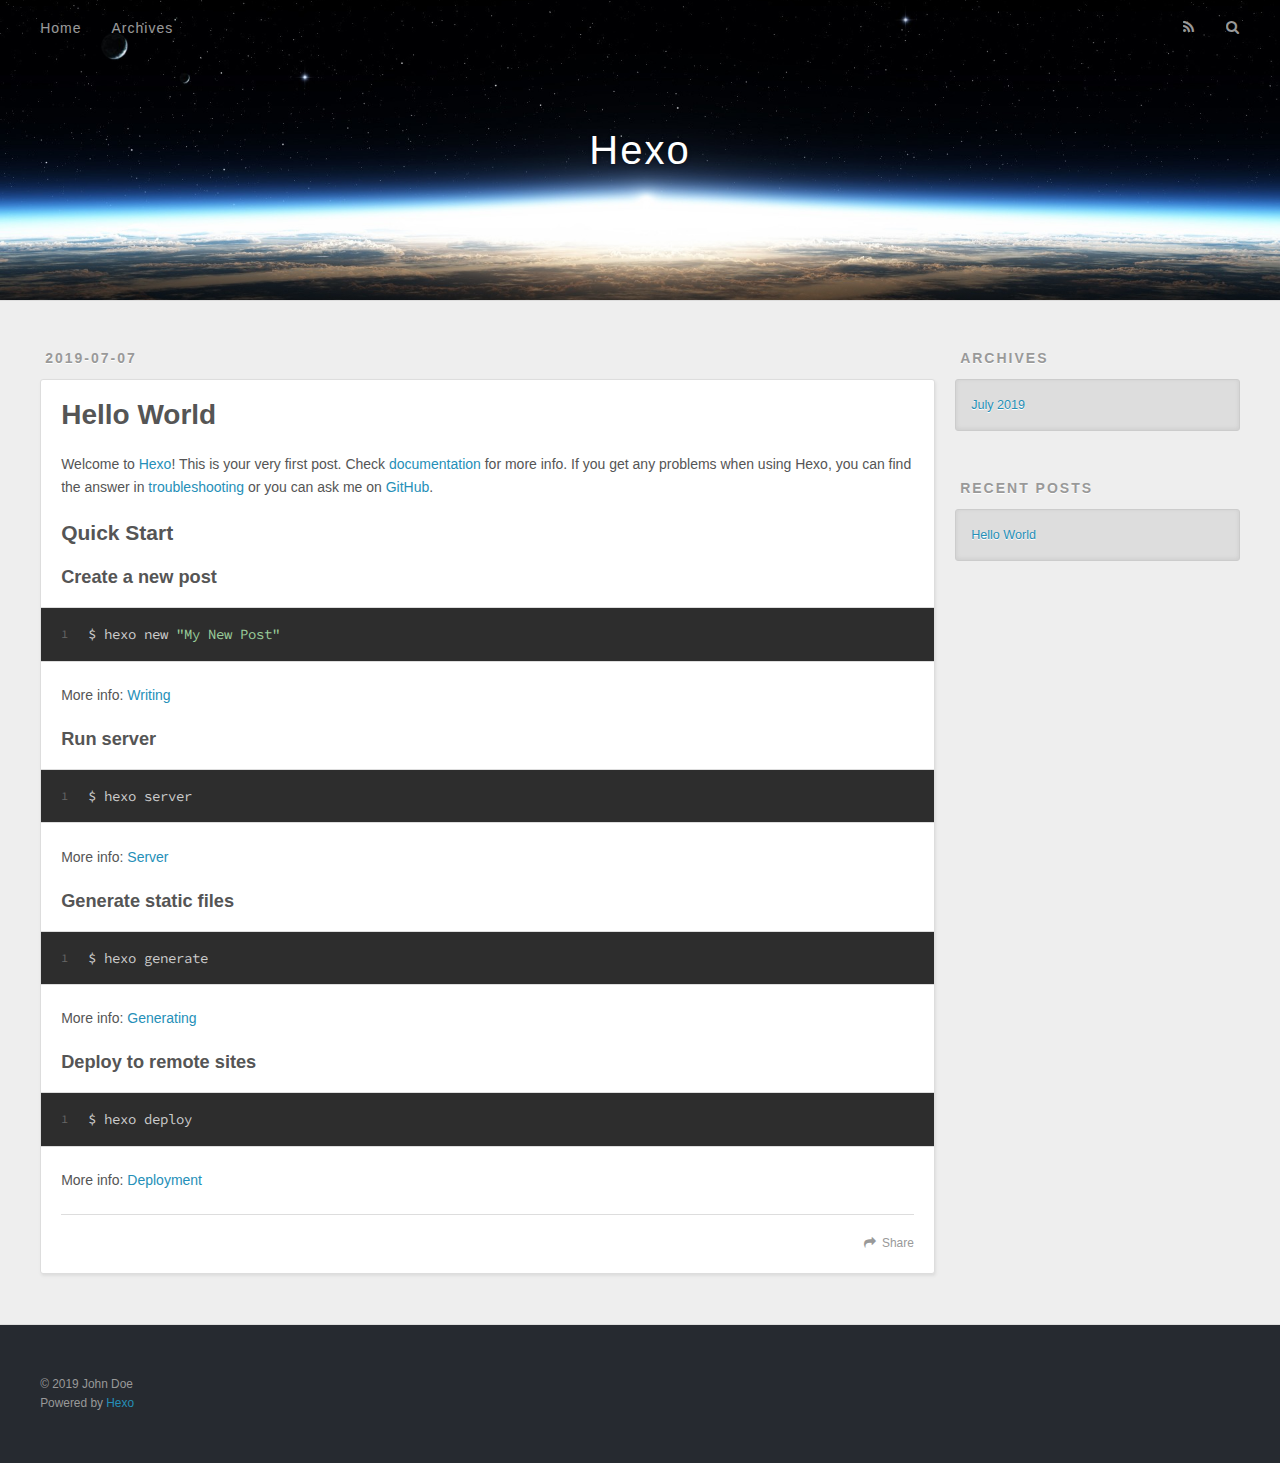
==== index.html @ cc675240 "Site updated: 2019-07-07 18:23:05" ====
<!DOCTYPE html>
<html>
<head><meta name="generator" content="Hexo 3.9.0">
  <meta charset="utf-8">
  

  
  <title>Hexo</title>
  <meta name="viewport" content="width=device-width, initial-scale=1, maximum-scale=1">
  <meta property="og:type" content="website">
<meta property="og:title" content="Hexo">
<meta property="og:url" content="http://yoursite.com/index.html">
<meta property="og:site_name" content="Hexo">
<meta property="og:locale" content="default">
<meta name="twitter:card" content="summary">
<meta name="twitter:title" content="Hexo">
  
    <link rel="alternate" href="/atom.xml" title="Hexo" type="application/atom+xml">
  
  
    <link rel="icon" href="/favicon.png">
  
  
    <link href="//fonts.googleapis.com/css?family=Source+Code+Pro" rel="stylesheet" type="text/css">
  
  <link rel="stylesheet" href="/css/style.css">
</head>
</html>
<body>
  <div id="container">
    <div id="wrap">
      <header id="header">
  <div id="banner"></div>
  <div id="header-outer" class="outer">
    <div id="header-title" class="inner">
      <h1 id="logo-wrap">
        <a href="/" id="logo">Hexo</a>
      </h1>
      
    </div>
    <div id="header-inner" class="inner">
      <nav id="main-nav">
        <a id="main-nav-toggle" class="nav-icon"></a>
        
          <a class="main-nav-link" href="/">Home</a>
        
          <a class="main-nav-link" href="/archives">Archives</a>
        
      </nav>
      <nav id="sub-nav">
        
          <a id="nav-rss-link" class="nav-icon" href="/atom.xml" title="RSS Feed"></a>
        
        <a id="nav-search-btn" class="nav-icon" title="Search"></a>
      </nav>
      <div id="search-form-wrap">
        <form action="//google.com/search" method="get" accept-charset="UTF-8" class="search-form"><input type="search" name="q" class="search-form-input" placeholder="Search"><button type="submit" class="search-form-submit">&#xF002;</button><input type="hidden" name="sitesearch" value="http://yoursite.com"></form>
      </div>
    </div>
  </div>
</header>
      <div class="outer">
        <section id="main">
  
    <article id="post-hello-world" class="article article-type-post" itemscope itemprop="blogPost">
  <div class="article-meta">
    <a href="/2019/07/07/hello-world/" class="article-date">
  <time datetime="2019-07-07T08:52:02.000Z" itemprop="datePublished">2019-07-07</time>
</a>
    
  </div>
  <div class="article-inner">
    
    
      <header class="article-header">
        
  
    <h1 itemprop="name">
      <a class="article-title" href="/2019/07/07/hello-world/">Hello World</a>
    </h1>
  

      </header>
    
    <div class="article-entry" itemprop="articleBody">
      
        <p>Welcome to <a href="https://hexo.io/" target="_blank" rel="noopener">Hexo</a>! This is your very first post. Check <a href="https://hexo.io/docs/" target="_blank" rel="noopener">documentation</a> for more info. If you get any problems when using Hexo, you can find the answer in <a href="https://hexo.io/docs/troubleshooting.html" target="_blank" rel="noopener">troubleshooting</a> or you can ask me on <a href="https://github.com/hexojs/hexo/issues" target="_blank" rel="noopener">GitHub</a>.</p>
<h2 id="Quick-Start"><a href="#Quick-Start" class="headerlink" title="Quick Start"></a>Quick Start</h2><h3 id="Create-a-new-post"><a href="#Create-a-new-post" class="headerlink" title="Create a new post"></a>Create a new post</h3><figure class="highlight bash"><table><tr><td class="gutter"><pre><span class="line">1</span><br></pre></td><td class="code"><pre><span class="line">$ hexo new <span class="string">"My New Post"</span></span><br></pre></td></tr></table></figure>

<p>More info: <a href="https://hexo.io/docs/writing.html" target="_blank" rel="noopener">Writing</a></p>
<h3 id="Run-server"><a href="#Run-server" class="headerlink" title="Run server"></a>Run server</h3><figure class="highlight bash"><table><tr><td class="gutter"><pre><span class="line">1</span><br></pre></td><td class="code"><pre><span class="line">$ hexo server</span><br></pre></td></tr></table></figure>

<p>More info: <a href="https://hexo.io/docs/server.html" target="_blank" rel="noopener">Server</a></p>
<h3 id="Generate-static-files"><a href="#Generate-static-files" class="headerlink" title="Generate static files"></a>Generate static files</h3><figure class="highlight bash"><table><tr><td class="gutter"><pre><span class="line">1</span><br></pre></td><td class="code"><pre><span class="line">$ hexo generate</span><br></pre></td></tr></table></figure>

<p>More info: <a href="https://hexo.io/docs/generating.html" target="_blank" rel="noopener">Generating</a></p>
<h3 id="Deploy-to-remote-sites"><a href="#Deploy-to-remote-sites" class="headerlink" title="Deploy to remote sites"></a>Deploy to remote sites</h3><figure class="highlight bash"><table><tr><td class="gutter"><pre><span class="line">1</span><br></pre></td><td class="code"><pre><span class="line">$ hexo deploy</span><br></pre></td></tr></table></figure>

<p>More info: <a href="https://hexo.io/docs/deployment.html" target="_blank" rel="noopener">Deployment</a></p>

      
    </div>
    <footer class="article-footer">
      <a data-url="http://yoursite.com/2019/07/07/hello-world/" data-id="cjxsr0wbz00005bjxks6ogcvl" class="article-share-link">Share</a>
      
      
    </footer>
  </div>
  
</article>


  


</section>
        
          <aside id="sidebar">
  
    

  
    

  
    
  
    
  <div class="widget-wrap">
    <h3 class="widget-title">Archives</h3>
    <div class="widget">
      <ul class="archive-list"><li class="archive-list-item"><a class="archive-list-link" href="/archives/2019/07/">July 2019</a></li></ul>
    </div>
  </div>


  
    
  <div class="widget-wrap">
    <h3 class="widget-title">Recent Posts</h3>
    <div class="widget">
      <ul>
        
          <li>
            <a href="/2019/07/07/hello-world/">Hello World</a>
          </li>
        
      </ul>
    </div>
  </div>

  
</aside>
        
      </div>
      <footer id="footer">
  
  <div class="outer">
    <div id="footer-info" class="inner">
      &copy; 2019 John Doe<br>
      Powered by <a href="http://hexo.io/" target="_blank">Hexo</a>
    </div>
  </div>
</footer>
    </div>
    <nav id="mobile-nav">
  
    <a href="/" class="mobile-nav-link">Home</a>
  
    <a href="/archives" class="mobile-nav-link">Archives</a>
  
</nav>
    

<script src="//ajax.googleapis.com/ajax/libs/jquery/2.0.3/jquery.min.js"></script>


  <link rel="stylesheet" href="/fancybox/jquery.fancybox.css">
  <script src="/fancybox/jquery.fancybox.pack.js"></script>


<script src="/js/script.js"></script>



  </div>
</body>
</html>
---- css/style.css ----
body {
  width: 100%;
}
body:before,
body:after {
  content: "";
  display: table;
}
body:after {
  clear: both;
}
html,
body,
div,
span,
applet,
object,
iframe,
h1,
h2,
h3,
h4,
h5,
h6,
p,
blockquote,
pre,
a,
abbr,
acronym,
address,
big,
cite,
code,
del,
dfn,
em,
img,
ins,
kbd,
q,
s,
samp,
small,
strike,
strong,
sub,
sup,
tt,
var,
dl,
dt,
dd,
ol,
ul,
li,
fieldset,
form,
label,
legend,
table,
caption,
tbody,
tfoot,
thead,
tr,
th,
td {
  margin: 0;
  padding: 0;
  border: 0;
  outline: 0;
  font-weight: inherit;
  font-style: inherit;
  font-family: inherit;
  font-size: 100%;
  vertical-align: baseline;
}
body {
  line-height: 1;
  color: #000;
  background: #fff;
}
ol,
ul {
  list-style: none;
}
table {
  border-collapse: separate;
  border-spacing: 0;
  vertical-align: middle;
}
caption,
th,
td {
  text-align: left;
  font-weight: normal;
  vertical-align: middle;
}
a img {
  border: none;
}
input,
button {
  margin: 0;
  padding: 0;
}
input::-moz-focus-inner,
button::-moz-focus-inner {
  border: 0;
  padding: 0;
}
@font-face {
  font-family: FontAwesome;
  font-style: normal;
  font-weight: normal;
  src: url("fonts/fontawesome-webfont.eot?v=#4.0.3");
  src: url("fonts/fontawesome-webfont.eot?#iefix&v=#4.0.3") format("embedded-opentype"), url("fonts/fontawesome-webfont.woff?v=#4.0.3") format("woff"), url("fonts/fontawesome-webfont.ttf?v=#4.0.3") format("truetype"), url("fonts/fontawesome-webfont.svg#fontawesomeregular?v=#4.0.3") format("svg");
}
html,
body,
#container {
  height: 100%;
}
body {
  background: #eee;
  font: 14px -apple-system, BlinkMacSystemFont, "Segoe UI", "Roboto", "Oxygen", "Ubuntu", "Cantarell", "Fira Sans", "Droid Sans", "Helvetica Neue", sans-serif;
  -webkit-text-size-adjust: 100%;
}
.outer {
  max-width: 1220px;
  margin: 0 auto;
  padding: 0 20px;
}
.outer:before,
.outer:after {
  content: "";
  display: table;
}
.outer:after {
  clear: both;
}
.inner {
  display: inline;
  float: left;
  width: 98.33333333333333%;
  margin: 0 0.833333333333333%;
}
.left,
.alignleft {
  float: left;
}
.right,
.alignright {
  float: right;
}
.clear {
  clear: both;
}
#container {
  position: relative;
}
.mobile-nav-on {
  overflow: hidden;
}
#wrap {
  height: 100%;
  width: 100%;
  position: absolute;
  top: 0;
  left: 0;
  -webkit-transition: 0.2s ease-out;
  -moz-transition: 0.2s ease-out;
  -ms-transition: 0.2s ease-out;
  transition: 0.2s ease-out;
  z-index: 1;
  background: #eee;
}
.mobile-nav-on #wrap {
  left: 280px;
}
@media screen and (min-width: 768px) {
  #main {
    display: inline;
    float: left;
    width: 73.33333333333333%;
    margin: 0 0.833333333333333%;
  }
}
.article-date,
.article-category-link,
.archive-year,
.widget-title {
  text-decoration: none;
  text-transform: uppercase;
  letter-spacing: 2px;
  color: #999;
  margin-bottom: 1em;
  margin-left: 5px;
  line-height: 1em;
  text-shadow: 0 1px #fff;
  font-weight: bold;
}
.article-inner,
.archive-article-inner {
  background: #fff;
  -webkit-box-shadow: 1px 2px 3px #ddd;
  box-shadow: 1px 2px 3px #ddd;
  border: 1px solid #ddd;
  border-radius: 3px;
}
.article-entry h1,
.widget h1 {
  font-size: 2em;
}
.article-entry h2,
.widget h2 {
  font-size: 1.5em;
}
.article-entry h3,
.widget h3 {
  font-size: 1.3em;
}
.article-entry h4,
.widget h4 {
  font-size: 1.2em;
}
.article-entry h5,
.widget h5 {
  font-size: 1em;
}
.article-entry h6,
.widget h6 {
  font-size: 1em;
  color: #999;
}
.article-entry hr,
.widget hr {
  border: 1px dashed #ddd;
}
.article-entry strong,
.widget strong {
  font-weight: bold;
}
.article-entry em,
.widget em,
.article-entry cite,
.widget cite {
  font-style: italic;
}
.article-entry sup,
.widget sup,
.article-entry sub,
.widget sub {
  font-size: 0.75em;
  line-height: 0;
  position: relative;
  vertical-align: baseline;
}
.article-entry sup,
.widget sup {
  top: -0.5em;
}
.article-entry sub,
.widget sub {
  bottom: -0.2em;
}
.article-entry small,
.widget small {
  font-size: 0.85em;
}
.article-entry acronym,
.widget acronym,
.article-entry abbr,
.widget abbr {
  border-bottom: 1px dotted;
}
.article-entry ul,
.widget ul,
.article-entry ol,
.widget ol,
.article-entry dl,
.widget dl {
  margin: 0 20px;
  line-height: 1.6em;
}
.article-entry ul ul,
.widget ul ul,
.article-entry ol ul,
.widget ol ul,
.article-entry ul ol,
.widget ul ol,
.article-entry ol ol,
.widget ol ol {
  margin-top: 0;
  margin-bottom: 0;
}
.article-entry ul,
.widget ul {
  list-style: disc;
}
.article-entry ol,
.widget ol {
  list-style: decimal;
}
.article-entry dt,
.widget dt {
  font-weight: bold;
}
#header {
  height: 300px;
  position: relative;
  border-bottom: 1px solid #ddd;
}
#header:before,
#header:after {
  content: "";
  position: absolute;
  left: 0;
  right: 0;
  height: 40px;
}
#header:before {
  top: 0;
  background: -webkit-linear-gradient(rgba(0,0,0,0.2), transparent);
  background: -moz-linear-gradient(rgba(0,0,0,0.2), transparent);
  background: -ms-linear-gradient(rgba(0,0,0,0.2), transparent);
  background: linear-gradient(rgba(0,0,0,0.2), transparent);
}
#header:after {
  bottom: 0;
  background: -webkit-linear-gradient(transparent, rgba(0,0,0,0.2));
  background: -moz-linear-gradient(transparent, rgba(0,0,0,0.2));
  background: -ms-linear-gradient(transparent, rgba(0,0,0,0.2));
  background: linear-gradient(transparent, rgba(0,0,0,0.2));
}
#header-outer {
  height: 100%;
  position: relative;
}
#header-inner {
  position: relative;
  overflow: hidden;
}
#banner {
  position: absolute;
  top: 0;
  left: 0;
  width: 100%;
  height: 100%;
  background: url("images/banner.jpg") center #000;
  -webkit-background-size: cover;
  -moz-background-size: cover;
  background-size: cover;
  z-index: -1;
}
#header-title {
  text-align: center;
  height: 40px;
  position: absolute;
  top: 50%;
  left: 0;
  margin-top: -20px;
}
#logo,
#subtitle {
  text-decoration: none;
  color: #fff;
  font-weight: 300;
  text-shadow: 0 1px 4px rgba(0,0,0,0.3);
}
#logo {
  font-size: 40px;
  line-height: 40px;
  letter-spacing: 2px;
}
#subtitle {
  font-size: 16px;
  line-height: 16px;
  letter-spacing: 1px;
}
#subtitle-wrap {
  margin-top: 16px;
}
#main-nav {
  float: left;
  margin-left: -15px;
}
.nav-icon,
.main-nav-link {
  float: left;
  color: #fff;
  opacity: 0.6;
  text-decoration: none;
  text-shadow: 0 1px rgba(0,0,0,0.2);
  -webkit-transition: opacity 0.2s;
  -moz-transition: opacity 0.2s;
  -ms-transition: opacity 0.2s;
  transition: opacity 0.2s;
  display: block;
  padding: 20px 15px;
}
.nav-icon:hover,
.main-nav-link:hover {
  opacity: 1;
}
.nav-icon {
  font-family: FontAwesome;
  text-align: center;
  font-size: 14px;
  width: 14px;
  height: 14px;
  padding: 20px 15px;
  position: relative;
  cursor: pointer;
}
.main-nav-link {
  font-weight: 300;
  letter-spacing: 1px;
}
@media screen and (max-width: 479px) {
  .main-nav-link {
    display: none;
  }
}
#main-nav-toggle {
  display: none;
}
#main-nav-toggle:before {
  content: "\f0c9";
}
@media screen and (max-width: 479px) {
  #main-nav-toggle {
    display: block;
  }
}
#sub-nav {
  float: right;
  margin-right: -15px;
}
#nav-rss-link:before {
  content: "\f09e";
}
#nav-search-btn:before {
  content: "\f002";
}
#search-form-wrap {
  position: absolute;
  top: 15px;
  width: 150px;
  height: 30px;
  right: -150px;
  opacity: 0;
  -webkit-transition: 0.2s ease-out;
  -moz-transition: 0.2s ease-out;
  -ms-transition: 0.2s ease-out;
  transition: 0.2s ease-out;
}
#search-form-wrap.on {
  opacity: 1;
  right: 0;
}
@media screen and (max-width: 479px) {
  #search-form-wrap {
    width: 100%;
    right: -100%;
  }
}
.search-form {
  position: absolute;
  top: 0;
  left: 0;
  right: 0;
  background: #fff;
  padding: 5px 15px;
  border-radius: 15px;
  -webkit-box-shadow: 0 0 10px rgba(0,0,0,0.3);
  box-shadow: 0 0 10px rgba(0,0,0,0.3);
}
.search-form-input {
  border: none;
  background: none;
  color: #555;
  width: 100%;
  font: 13px -apple-system, BlinkMacSystemFont, "Segoe UI", "Roboto", "Oxygen", "Ubuntu", "Cantarell", "Fira Sans", "Droid Sans", "Helvetica Neue", sans-serif;
  outline: none;
}
.search-form-input::-webkit-search-results-decoration,
.search-form-input::-webkit-search-cancel-button {
  -webkit-appearance: none;
}
.search-form-submit {
  position: absolute;
  top: 50%;
  right: 10px;
  margin-top: -7px;
  font: 13px FontAwesome;
  border: none;
  background: none;
  color: #bbb;
  cursor: pointer;
}
.search-form-submit:hover,
.search-form-submit:focus {
  color: #777;
}
.article {
  margin: 50px 0;
}
.article-inner {
  overflow: hidden;
}
.article-meta:before,
.article-meta:after {
  content: "";
  display: table;
}
.article-meta:after {
  clear: both;
}
.article-date {
  float: left;
}
.article-category {
  float: left;
  line-height: 1em;
  color: #ccc;
  text-shadow: 0 1px #fff;
  margin-left: 8px;
}
.article-category:before {
  content: "\2022";
}
.article-category-link {
  margin: 0 12px 1em;
}
.article-header {
  padding: 20px 20px 0;
}
.article-title {
  text-decoration: none;
  font-size: 2em;
  font-weight: bold;
  color: #555;
  line-height: 1.1em;
  -webkit-transition: color 0.2s;
  -moz-transition: color 0.2s;
  -ms-transition: color 0.2s;
  transition: color 0.2s;
}
a.article-title:hover {
  color: #258fb8;
}
.article-entry {
  color: #555;
  padding: 0 20px;
}
.article-entry:before,
.article-entry:after {
  content: "";
  display: table;
}
.article-entry:after {
  clear: both;
}
.article-entry p,
.article-entry table {
  line-height: 1.6em;
  margin: 1.6em 0;
}
.article-entry h1,
.article-entry h2,
.article-entry h3,
.article-entry h4,
.article-entry h5,
.article-entry h6 {
  font-weight: bold;
}
.article-entry h1,
.article-entry h2,
.article-entry h3,
.article-entry h4,
.article-entry h5,
.article-entry h6 {
  line-height: 1.1em;
  margin: 1.1em 0;
}
.article-entry a {
  color: #258fb8;
  text-decoration: none;
}
.article-entry a:hover {
  text-decoration: underline;
}
.article-entry ul,
.article-entry ol,
.article-entry dl {
  margin-top: 1.6em;
  margin-bottom: 1.6em;
}
.article-entry img,
.article-entry video {
  max-width: 100%;
  height: auto;
  display: block;
  margin: auto;
}
.article-entry iframe {
  border: none;
}
.article-entry table {
  width: 100%;
  border-collapse: collapse;
  border-spacing: 0;
}
.article-entry th {
  font-weight: bold;
  border-bottom: 3px solid #ddd;
  padding-bottom: 0.5em;
}
.article-entry td {
  border-bottom: 1px solid #ddd;
  padding: 10px 0;
}
.article-entry blockquote {
  font-family: Georgia, "Times New Roman", serif;
  font-size: 1.4em;
  margin: 1.6em 20px;
  text-align: center;
}
.article-entry blockquote footer {
  font-size: 14px;
  margin: 1.6em 0;
  font-family: -apple-system, BlinkMacSystemFont, "Segoe UI", "Roboto", "Oxygen", "Ubuntu", "Cantarell", "Fira Sans", "Droid Sans", "Helvetica Neue", sans-serif;
}
.article-entry blockquote footer cite:before {
  content: "—";
  padding: 0 0.5em;
}
.article-entry .pullquote {
  text-align: left;
  width: 45%;
  margin: 0;
}
.article-entry .pullquote.left {
  margin-left: 0.5em;
  margin-right: 1em;
}
.article-entry .pullquote.right {
  margin-right: 0.5em;
  margin-left: 1em;
}
.article-entry .caption {
  color: #999;
  display: block;
  font-size: 0.9em;
  margin-top: 0.5em;
  position: relative;
  text-align: center;
}
.article-entry .video-container {
  position: relative;
  padding-top: 56.25%;
  height: 0;
  overflow: hidden;
}
.article-entry .video-container iframe,
.article-entry .video-container object,
.article-entry .video-container embed {
  position: absolute;
  top: 0;
  left: 0;
  width: 100%;
  height: 100%;
  margin-top: 0;
}
.article-more-link a {
  display: inline-block;
  line-height: 1em;
  padding: 6px 15px;
  border-radius: 15px;
  background: #eee;
  color: #999;
  text-shadow: 0 1px #fff;
  text-decoration: none;
}
.article-more-link a:hover {
  background: #258fb8;
  color: #fff;
  text-decoration: none;
  text-shadow: 0 1px #1e7293;
}
.article-footer {
  font-size: 0.85em;
  line-height: 1.6em;
  border-top: 1px solid #ddd;
  padding-top: 1.6em;
  margin: 0 20px 20px;
}
.article-footer:before,
.article-footer:after {
  content: "";
  display: table;
}
.article-footer:after {
  clear: both;
}
.article-footer a {
  color: #999;
  text-decoration: none;
}
.article-footer a:hover {
  color: #555;
}
.article-tag-list-item {
  float: left;
  margin-right: 10px;
}
.article-tag-list-link:before {
  content: "#";
}
.article-comment-link {
  float: right;
}
.article-comment-link:before {
  content: "\f075";
  font-family: FontAwesome;
  padding-right: 8px;
}
.article-share-link {
  cursor: pointer;
  float: right;
  margin-left: 20px;
}
.article-share-link:before {
  content: "\f064";
  font-family: FontAwesome;
  padding-right: 6px;
}
#article-nav {
  position: relative;
}
#article-nav:before,
#article-nav:after {
  content: "";
  display: table;
}
#article-nav:after {
  clear: both;
}
@media screen and (min-width: 768px) {
  #article-nav {
    margin: 50px 0;
  }
  #article-nav:before {
    width: 8px;
    height: 8px;
    position: absolute;
    top: 50%;
    left: 50%;
    margin-top: -4px;
    margin-left: -4px;
    content: "";
    border-radius: 50%;
    background: #ddd;
    -webkit-box-shadow: 0 1px 2px #fff;
    box-shadow: 0 1px 2px #fff;
  }
}
.article-nav-link-wrap {
  text-decoration: none;
  text-shadow: 0 1px #fff;
  color: #999;
  -webkit-box-sizing: border-box;
  -moz-box-sizing: border-box;
  box-sizing: border-box;
  margin-top: 50px;
  text-align: center;
  display: block;
}
.article-nav-link-wrap:hover {
  color: #555;
}
@media screen and (min-width: 768px) {
  .article-nav-link-wrap {
    width: 50%;
    margin-top: 0;
  }
}
@media screen and (min-width: 768px) {
  #article-nav-newer {
    float: left;
    text-align: right;
    padding-right: 20px;
  }
}
@media screen and (min-width: 768px) {
  #article-nav-older {
    float: right;
    text-align: left;
    padding-left: 20px;
  }
}
.article-nav-caption {
  text-transform: uppercase;
  letter-spacing: 2px;
  color: #ddd;
  line-height: 1em;
  font-weight: bold;
}
#article-nav-newer .article-nav-caption {
  margin-right: -2px;
}
.article-nav-title {
  font-size: 0.85em;
  line-height: 1.6em;
  margin-top: 0.5em;
}
.article-share-box {
  position: absolute;
  display: none;
  background: #fff;
  -webkit-box-shadow: 1px 2px 10px rgba(0,0,0,0.2);
  box-shadow: 1px 2px 10px rgba(0,0,0,0.2);
  border-radius: 3px;
  margin-left: -145px;
  overflow: hidden;
  z-index: 1;
}
.article-share-box.on {
  display: block;
}
.article-share-input {
  width: 100%;
  background: none;
  -webkit-box-sizing: border-box;
  -moz-box-sizing: border-box;
  box-sizing: border-box;
  font: 14px -apple-system, BlinkMacSystemFont, "Segoe UI", "Roboto", "Oxygen", "Ubuntu", "Cantarell", "Fira Sans", "Droid Sans", "Helvetica Neue", sans-serif;
  padding: 0 15px;
  color: #555;
  outline: none;
  border: 1px solid #ddd;
  border-radius: 3px 3px 0 0;
  height: 36px;
  line-height: 36px;
}
.article-share-links {
  background: #eee;
}
.article-share-links:before,
.article-share-links:after {
  content: "";
  display: table;
}
.article-share-links:after {
  clear: both;
}
.article-share-twitter,
.article-share-facebook,
.article-share-pinterest,
.article-share-google {
  width: 50px;
  height: 36px;
  display: block;
  float: left;
  position: relative;
  color: #999;
  text-shadow: 0 1px #fff;
}
.article-share-twitter:before,
.article-share-facebook:before,
.article-share-pinterest:before,
.article-share-google:before {
  font-size: 20px;
  font-family: FontAwesome;
  width: 20px;
  height: 20px;
  position: absolute;
  top: 50%;
  left: 50%;
  margin-top: -10px;
  margin-left: -10px;
  text-align: center;
}
.article-share-twitter:hover,
.article-share-facebook:hover,
.article-share-pinterest:hover,
.article-share-google:hover {
  color: #fff;
}
.article-share-twitter:before {
  content: "\f099";
}
.article-share-twitter:hover {
  background: #00aced;
  text-shadow: 0 1px #008abe;
}
.article-share-facebook:before {
  content: "\f09a";
}
.article-share-facebook:hover {
  background: #3b5998;
  text-shadow: 0 1px #2f477a;
}
.article-share-pinterest:before {
  content: "\f0d2";
}
.article-share-pinterest:hover {
  background: #cb2027;
  text-shadow: 0 1px #a21a1f;
}
.article-share-google:before {
  content: "\f0d5";
}
.article-share-google:hover {
  background: #dd4b39;
  text-shadow: 0 1px #be3221;
}
.article-gallery {
  background: #000;
  position: relative;
}
.article-gallery-photos {
  position: relative;
  overflow: hidden;
}
.article-gallery-img {
  display: none;
  max-width: 100%;
}
.article-gallery-img:first-child {
  display: block;
}
.article-gallery-img.loaded {
  position: absolute;
  display: block;
}
.article-gallery-img img {
  display: block;
  max-width: 100%;
  margin: 0 auto;
}
#comments {
  background: #fff;
  -webkit-box-shadow: 1px 2px 3px #ddd;
  box-shadow: 1px 2px 3px #ddd;
  padding: 20px;
  border: 1px solid #ddd;
  border-radius: 3px;
  margin: 50px 0;
}
#comments a {
  color: #258fb8;
}
.archives-wrap {
  margin: 50px 0;
}
.archives:before,
.archives:after {
  content: "";
  display: table;
}
.archives:after {
  clear: both;
}
.archive-year-wrap {
  margin-bottom: 1em;
}
.archives {
  -webkit-column-gap: 10px;
  -moz-column-gap: 10px;
  column-gap: 10px;
}
@media screen and (min-width: 480px) and (max-width: 767px) {
  .archives {
    -webkit-column-count: 2;
    -moz-column-count: 2;
    column-count: 2;
  }
}
@media screen and (min-width: 768px) {
  .archives {
    -webkit-column-count: 3;
    -moz-column-count: 3;
    column-count: 3;
  }
}
.archive-article {
  -webkit-column-break-inside: avoid;
  page-break-inside: avoid;
  overflow: hidden;
  break-inside: avoid-column;
}
.archive-article-inner {
  padding: 10px;
  margin-bottom: 15px;
}
.archive-article-title {
  text-decoration: none;
  font-weight: bold;
  color: #555;
  -webkit-transition: color 0.2s;
  -moz-transition: color 0.2s;
  -ms-transition: color 0.2s;
  transition: color 0.2s;
  line-height: 1.6em;
}
.archive-article-title:hover {
  color: #258fb8;
}
.archive-article-footer {
  margin-top: 1em;
}
.archive-article-date {
  color: #999;
  text-decoration: none;
  font-size: 0.85em;
  line-height: 1em;
  margin-bottom: 0.5em;
  display: block;
}
#page-nav {
  margin: 50px auto;
  background: #fff;
  -webkit-box-shadow: 1px 2px 3px #ddd;
  box-shadow: 1px 2px 3px #ddd;
  border: 1px solid #ddd;
  border-radius: 3px;
  text-align: center;
  color: #999;
  overflow: hidden;
}
#page-nav:before,
#page-nav:after {
  content: "";
  display: table;
}
#page-nav:after {
  clear: both;
}
#page-nav a,
#page-nav span {
  padding: 10px 20px;
  line-height: 1;
  height: 2ex;
}
#page-nav a {
  color: #999;
  text-decoration: none;
}
#page-nav a:hover {
  background: #999;
  color: #fff;
}
#page-nav .prev {
  float: left;
}
#page-nav .next {
  float: right;
}
#page-nav .page-number {
  display: inline-block;
}
@media screen and (max-width: 479px) {
  #page-nav .page-number {
    display: none;
  }
}
#page-nav .current {
  color: #555;
  font-weight: bold;
}
#page-nav .space {
  color: #ddd;
}
#footer {
  background: #262a30;
  padding: 50px 0;
  border-top: 1px solid #ddd;
  color: #999;
}
#footer a {
  color: #258fb8;
  text-decoration: none;
}
#footer a:hover {
  text-decoration: underline;
}
#footer-info {
  line-height: 1.6em;
  font-size: 0.85em;
}
.article-entry pre,
.article-entry .highlight {
  background: #2d2d2d;
  margin: 0 -20px;
  padding: 15px 20px;
  border-style: solid;
  border-color: #ddd;
  border-width: 1px 0;
  overflow: auto;
  color: #ccc;
  line-height: 22.400000000000002px;
}
.article-entry .highlight .gutter pre,
.article-entry .gist .gist-file .gist-data .line-numbers {
  color: #666;
  font-size: 0.85em;
}
.article-entry pre,
.article-entry code {
  font-family: "Source Code Pro", Consolas, Monaco, Menlo, Consolas, monospace;
}
.article-entry code {
  background: #eee;
  text-shadow: 0 1px #fff;
  padding: 0 0.3em;
}
.article-entry pre code {
  background: none;
  text-shadow: none;
  padding: 0;
}
.article-entry .highlight pre {
  border: none;
  margin: 0;
  padding: 0;
}
.article-entry .highlight table {
  margin: 0;
  width: auto;
}
.article-entry .highlight td {
  border: none;
  padding: 0;
}
.article-entry .highlight figcaption {
  font-size: 0.85em;
  color: #999;
  line-height: 1em;
  margin-bottom: 1em;
}
.article-entry .highlight figcaption:before,
.article-entry .highlight figcaption:after {
  content: "";
  display: table;
}
.article-entry .highlight figcaption:after {
  clear: both;
}
.article-entry .highlight figcaption a {
  float: right;
}
.article-entry .highlight .gutter pre {
  text-align: right;
  padding-right: 20px;
}
.article-entry .highlight .line {
  height: 22.400000000000002px;
}
.article-entry .highlight .line.marked {
  background: #515151;
}
.article-entry .gist {
  margin: 0 -20px;
  border-style: solid;
  border-color: #ddd;
  border-width: 1px 0;
  background: #2d2d2d;
  padding: 15px 20px 15px 0;
}
.article-entry .gist .gist-file {
  border: none;
  font-family: "Source Code Pro", Consolas, Monaco, Menlo, Consolas, monospace;
  margin: 0;
}
.article-entry .gist .gist-file .gist-data {
  background: none;
  border: none;
}
.article-entry .gist .gist-file .gist-data .line-numbers {
  background: none;
  border: none;
  padding: 0 20px 0 0;
}
.article-entry .gist .gist-file .gist-data .line-data {
  padding: 0 !important;
}
.article-entry .gist .gist-file .highlight {
  margin: 0;
  padding: 0;
  border: none;
}
.article-entry .gist .gist-file .gist-meta {
  background: #2d2d2d;
  color: #999;
  font: 0.85em -apple-system, BlinkMacSystemFont, "Segoe UI", "Roboto", "Oxygen", "Ubuntu", "Cantarell", "Fira Sans", "Droid Sans", "Helvetica Neue", sans-serif;
  text-shadow: 0 0;
  padding: 0;
  margin-top: 1em;
  margin-left: 20px;
}
.article-entry .gist .gist-file .gist-meta a {
  color: #258fb8;
  font-weight: normal;
}
.article-entry .gist .gist-file .gist-meta a:hover {
  text-decoration: underline;
}
pre .comment,
pre .title {
  color: #999;
}
pre .variable,
pre .attribute,
pre .tag,
pre .regexp,
pre .ruby .constant,
pre .xml .tag .title,
pre .xml .pi,
pre .xml .doctype,
pre .html .doctype,
pre .css .id,
pre .css .class,
pre .css .pseudo {
  color: #f2777a;
}
pre .number,
pre .preprocessor,
pre .built_in,
pre .literal,
pre .params,
pre .constant {
  color: #f99157;
}
pre .class,
pre .ruby .class .title,
pre .css .rules .attribute {
  color: #9c9;
}
pre .string,
pre .value,
pre .inheritance,
pre .header,
pre .ruby .symbol,
pre .xml .cdata {
  color: #9c9;
}
pre .css .hexcolor {
  color: #6cc;
}
pre .function,
pre .python .decorator,
pre .python .title,
pre .ruby .function .title,
pre .ruby .title .keyword,
pre .perl .sub,
pre .javascript .title,
pre .coffeescript .title {
  color: #69c;
}
pre .keyword,
pre .javascript .function {
  color: #c9c;
}
@media screen and (max-width: 479px) {
  #mobile-nav {
    position: absolute;
    top: 0;
    left: 0;
    width: 280px;
    height: 100%;
    background: #191919;
    border-right: 1px solid #fff;
  }
}
@media screen and (max-width: 479px) {
  .mobile-nav-link {
    display: block;
    color: #999;
    text-decoration: none;
    padding: 15px 20px;
    font-weight: bold;
  }
  .mobile-nav-link:hover {
    color: #fff;
  }
}
@media screen and (min-width: 768px) {
  #sidebar {
    display: inline;
    float: left;
    width: 23.333333333333332%;
    margin: 0 0.833333333333333%;
  }
}
.widget-wrap {
  margin: 50px 0;
}
.widget {
  color: #777;
  text-shadow: 0 1px #fff;
  background: #ddd;
  -webkit-box-shadow: 0 -1px 4px #ccc inset;
  box-shadow: 0 -1px 4px #ccc inset;
  border: 1px solid #ccc;
  padding: 15px;
  border-radius: 3px;
}
.widget a {
  color: #258fb8;
  text-decoration: none;
}
.widget a:hover {
  text-decoration: underline;
}
.widget ul ul,
.widget ol ul,
.widget dl ul,
.widget ul ol,
.widget ol ol,
.widget dl ol,
.widget ul dl,
.widget ol dl,
.widget dl dl {
  margin-left: 15px;
  list-style: disc;
}
.widget {
  line-height: 1.6em;
  word-wrap: break-word;
  font-size: 0.9em;
}
.widget ul,
.widget ol {
  list-style: none;
  margin: 0;
}
.widget ul ul,
.widget ol ul,
.widget ul ol,
.widget ol ol {
  margin: 0 20px;
}
.widget ul ul,
.widget ol ul {
  list-style: disc;
}
.widget ul ol,
.widget ol ol {
  list-style: decimal;
}
.category-list-count,
.tag-list-count,
.archive-list-count {
  padding-left: 5px;
  color: #999;
  font-size: 0.85em;
}
.category-list-count:before,
.tag-list-count:before,
.archive-list-count:before {
  content: "(";
}
.category-list-count:after,
.tag-list-count:after,
.archive-list-count:after {
  content: ")";
}
.tagcloud a {
  margin-right: 5px;
  display: inline-block;
}
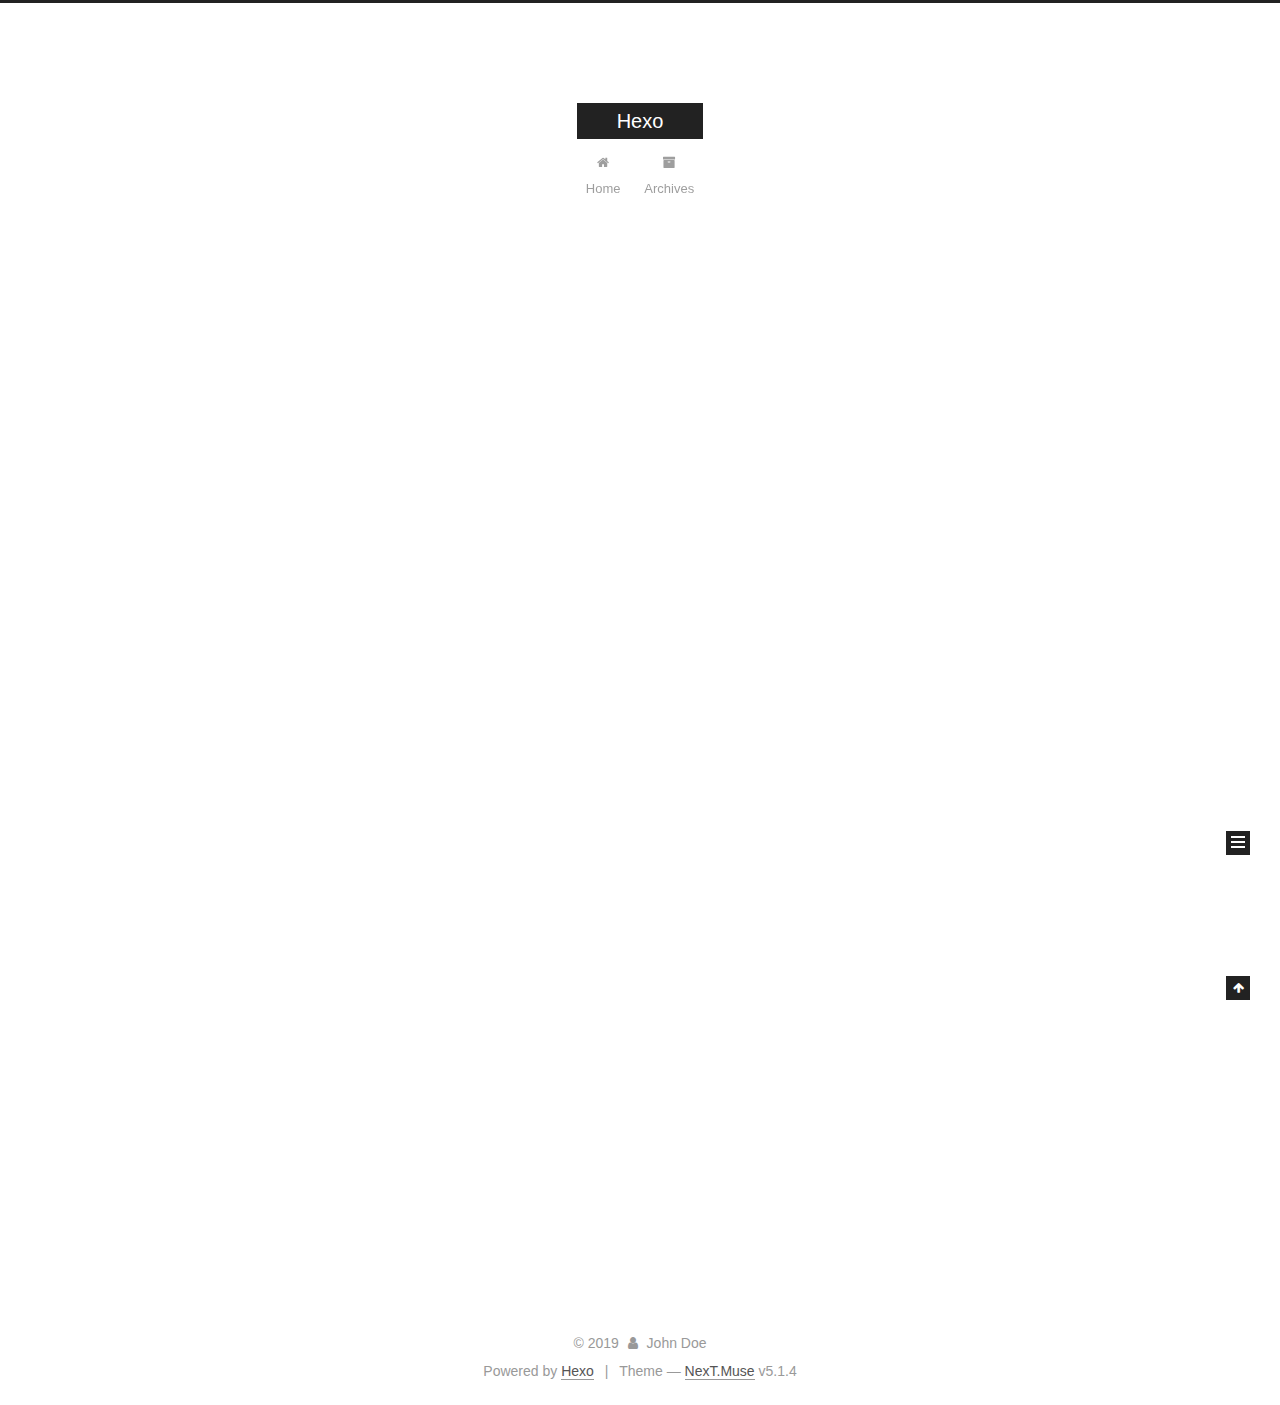
==== commit 99d0cc3c: "Site updated: 2019-07-07 18:26:42" ====
--- a/index.html
+++ b/index.html
@@ -1,188 +1,620 @@
 <!DOCTYPE html>
-<html>
+
+
+
+  
+
+
+<html class="theme-next muse use-motion" lang>
 <head><meta name="generator" content="Hexo 3.9.0">
-  <meta charset="utf-8">
-  
-
-  
-  <title>Hexo</title>
-  <meta name="viewport" content="width=device-width, initial-scale=1, maximum-scale=1">
-  <meta property="og:type" content="website">
+  <meta charset="UTF-8">
+<meta http-equiv="X-UA-Compatible" content="IE=edge">
+<meta name="viewport" content="width=device-width, initial-scale=1, maximum-scale=1">
+<meta name="theme-color" content="#222">
+
+
+
+
+
+
+
+
+
+<meta http-equiv="Cache-Control" content="no-transform">
+<meta http-equiv="Cache-Control" content="no-siteapp">
+
+
+
+
+
+
+
+
+
+
+
+
+
+
+
+
+  
+  
+  <link href="/lib/fancybox/source/jquery.fancybox.css?v=2.1.5" rel="stylesheet" type="text/css">
+
+
+
+
+
+
+
+<link href="/lib/font-awesome/css/font-awesome.min.css?v=4.6.2" rel="stylesheet" type="text/css">
+
+<link href="/css/main.css?v=5.1.4" rel="stylesheet" type="text/css">
+
+
+  <link rel="apple-touch-icon" sizes="180x180" href="/images/apple-touch-icon-next.png?v=5.1.4">
+
+
+  <link rel="icon" type="image/png" sizes="32x32" href="/images/favicon-32x32-next.png?v=5.1.4">
+
+
+  <link rel="icon" type="image/png" sizes="16x16" href="/images/favicon-16x16-next.png?v=5.1.4">
+
+
+  <link rel="mask-icon" href="/images/logo.svg?v=5.1.4" color="#222">
+
+
+
+
+
+  <meta name="keywords" content="Hexo, NexT">
+
+
+
+
+
+
+
+
+
+
+<meta property="og:type" content="website">
 <meta property="og:title" content="Hexo">
 <meta property="og:url" content="http://yoursite.com/index.html">
 <meta property="og:site_name" content="Hexo">
 <meta property="og:locale" content="default">
 <meta name="twitter:card" content="summary">
 <meta name="twitter:title" content="Hexo">
-  
-    <link rel="alternate" href="/atom.xml" title="Hexo" type="application/atom+xml">
-  
-  
-    <link rel="icon" href="/favicon.png">
-  
-  
-    <link href="//fonts.googleapis.com/css?family=Source+Code+Pro" rel="stylesheet" type="text/css">
-  
-  <link rel="stylesheet" href="/css/style.css">
+
+
+
+<script type="text/javascript" id="hexo.configurations">
+  var NexT = window.NexT || {};
+  var CONFIG = {
+    root: '/',
+    scheme: 'Muse',
+    version: '5.1.4',
+    sidebar: {"position":"left","display":"post","offset":12,"b2t":false,"scrollpercent":false,"onmobile":false},
+    fancybox: true,
+    tabs: true,
+    motion: {"enable":true,"async":false,"transition":{"post_block":"fadeIn","post_header":"slideDownIn","post_body":"slideDownIn","coll_header":"slideLeftIn","sidebar":"slideUpIn"}},
+    duoshuo: {
+      userId: '0',
+      author: 'Author'
+    },
+    algolia: {
+      applicationID: '',
+      apiKey: '',
+      indexName: '',
+      hits: {"per_page":10},
+      labels: {"input_placeholder":"Search for Posts","hits_empty":"We didn't find any results for the search: ${query}","hits_stats":"${hits} results found in ${time} ms"}
+    }
+  };
+</script>
+
+
+
+  <link rel="canonical" href="http://yoursite.com/">
+
+
+
+
+
+  <title>Hexo</title>
+  
+
+
+
+
+
+
+
+
 </head>
-</html>
-<body>
-  <div id="container">
-    <div id="wrap">
-      <header id="header">
-  <div id="banner"></div>
-  <div id="header-outer" class="outer">
-    <div id="header-title" class="inner">
-      <h1 id="logo-wrap">
-        <a href="/" id="logo">Hexo</a>
-      </h1>
-      
+
+<body itemscope itemtype="http://schema.org/WebPage" lang="default">
+
+  
+  
+    
+  
+
+  <div class="container sidebar-position-left 
+  page-home">
+    <div class="headband"></div>
+
+    <header id="header" class="header" itemscope itemtype="http://schema.org/WPHeader">
+      <div class="header-inner"><div class="site-brand-wrapper">
+  <div class="site-meta ">
+    
+
+    <div class="custom-logo-site-title">
+      <a href="/" class="brand" rel="start">
+        <span class="logo-line-before"><i></i></span>
+        <span class="site-title">Hexo</span>
+        <span class="logo-line-after"><i></i></span>
+      </a>
     </div>
-    <div id="header-inner" class="inner">
-      <nav id="main-nav">
-        <a id="main-nav-toggle" class="nav-icon"></a>
-        
-          <a class="main-nav-link" href="/">Home</a>
-        
-          <a class="main-nav-link" href="/archives">Archives</a>
-        
-      </nav>
-      <nav id="sub-nav">
-        
-          <a id="nav-rss-link" class="nav-icon" href="/atom.xml" title="RSS Feed"></a>
-        
-        <a id="nav-search-btn" class="nav-icon" title="Search"></a>
-      </nav>
-      <div id="search-form-wrap">
-        <form action="//google.com/search" method="get" accept-charset="UTF-8" class="search-form"><input type="search" name="q" class="search-form-input" placeholder="Search"><button type="submit" class="search-form-submit">&#xF002;</button><input type="hidden" name="sitesearch" value="http://yoursite.com"></form>
-      </div>
+      
+        <p class="site-subtitle"></p>
+      
+  </div>
+
+  <div class="site-nav-toggle">
+    <button>
+      <span class="btn-bar"></span>
+      <span class="btn-bar"></span>
+      <span class="btn-bar"></span>
+    </button>
+  </div>
+</div>
+
+<nav class="site-nav">
+  
+
+  
+    <ul id="menu" class="menu">
+      
+        
+        <li class="menu-item menu-item-home">
+          <a href="/" rel="section">
+            
+              <i class="menu-item-icon fa fa-fw fa-home"></i> <br>
+            
+            Home
+          </a>
+        </li>
+      
+        
+        <li class="menu-item menu-item-archives">
+          <a href="/archives/" rel="section">
+            
+              <i class="menu-item-icon fa fa-fw fa-archive"></i> <br>
+            
+            Archives
+          </a>
+        </li>
+      
+
+      
+    </ul>
+  
+
+  
+</nav>
+
+
+
+ </div>
+    </header>
+
+    <main id="main" class="main">
+      <div class="main-inner">
+        <div class="content-wrap">
+          <div id="content" class="content">
+            
+  <section id="posts" class="posts-expand">
+    
+      
+
+  
+
+  
+  
+  
+
+  <article class="post post-type-normal" itemscope itemtype="http://schema.org/Article">
+  
+  
+  
+  <div class="post-block">
+    <link itemprop="mainEntityOfPage" href="http://yoursite.com/2019/07/07/hello-world/">
+
+    <span hidden itemprop="author" itemscope itemtype="http://schema.org/Person">
+      <meta itemprop="name" content="John Doe">
+      <meta itemprop="description" content>
+      <meta itemprop="image" content="/images/avatar.gif">
+    </span>
+
+    <span hidden itemprop="publisher" itemscope itemtype="http://schema.org/Organization">
+      <meta itemprop="name" content="Hexo">
+    </span>
+
+    
+      <header class="post-header">
+
+        
+        
+          <h1 class="post-title" itemprop="name headline">
+                
+                <a class="post-title-link" href="/2019/07/07/hello-world/" itemprop="url">Hello World</a></h1>
+        
+
+        <div class="post-meta">
+          <span class="post-time">
+            
+              <span class="post-meta-item-icon">
+                <i class="fa fa-calendar-o"></i>
+              </span>
+              
+                <span class="post-meta-item-text">Posted on</span>
+              
+              <time title="Post created" itemprop="dateCreated datePublished" datetime="2019-07-07T17:52:02+09:00">
+                2019-07-07
+              </time>
+            
+
+            
+
+            
+          </span>
+
+          
+
+          
+            
+          
+
+          
+          
+
+          
+
+          
+
+          
+
+        </div>
+      </header>
+    
+
+    
+    
+    
+    <div class="post-body" itemprop="articleBody">
+
+      
+      
+
+      
+        
+          
+            <p>Welcome to <a href="https://hexo.io/" target="_blank" rel="noopener">Hexo</a>! This is your very first post. Check <a href="https://hexo.io/docs/" target="_blank" rel="noopener">documentation</a> for more info. If you get any problems when using Hexo, you can find the answer in <a href="https://hexo.io/docs/troubleshooting.html" target="_blank" rel="noopener">troubleshooting</a> or you can ask me on <a href="https://github.com/hexojs/hexo/issues" target="_blank" rel="noopener">GitHub</a>.</p>
+<h2 id="Quick-Start"><a href="#Quick-Start" class="headerlink" title="Quick Start"></a>Quick Start</h2><h3 id="Create-a-new-post"><a href="#Create-a-new-post" class="headerlink" title="Create a new post"></a>Create a new post</h3><figure class="highlight bash"><table><tr><td class="gutter"><pre><span class="line">1</span><br></pre></td><td class="code"><pre><span class="line">$ hexo new <span class="string">"My New Post"</span></span><br></pre></td></tr></table></figure>
+
+<p>More info: <a href="https://hexo.io/docs/writing.html" target="_blank" rel="noopener">Writing</a></p>
+<h3 id="Run-server"><a href="#Run-server" class="headerlink" title="Run server"></a>Run server</h3><figure class="highlight bash"><table><tr><td class="gutter"><pre><span class="line">1</span><br></pre></td><td class="code"><pre><span class="line">$ hexo server</span><br></pre></td></tr></table></figure>
+
+<p>More info: <a href="https://hexo.io/docs/server.html" target="_blank" rel="noopener">Server</a></p>
+<h3 id="Generate-static-files"><a href="#Generate-static-files" class="headerlink" title="Generate static files"></a>Generate static files</h3><figure class="highlight bash"><table><tr><td class="gutter"><pre><span class="line">1</span><br></pre></td><td class="code"><pre><span class="line">$ hexo generate</span><br></pre></td></tr></table></figure>
+
+<p>More info: <a href="https://hexo.io/docs/generating.html" target="_blank" rel="noopener">Generating</a></p>
+<h3 id="Deploy-to-remote-sites"><a href="#Deploy-to-remote-sites" class="headerlink" title="Deploy to remote sites"></a>Deploy to remote sites</h3><figure class="highlight bash"><table><tr><td class="gutter"><pre><span class="line">1</span><br></pre></td><td class="code"><pre><span class="line">$ hexo deploy</span><br></pre></td></tr></table></figure>
+
+<p>More info: <a href="https://hexo.io/docs/deployment.html" target="_blank" rel="noopener">Deployment</a></p>
+
+          
+        
+      
+    </div>
+    
+    
+    
+
+    
+
+    
+
+    
+
+    <footer class="post-footer">
+      
+
+      
+
+      
+
+      
+      
+        <div class="post-eof"></div>
+      
+    </footer>
+  </div>
+  
+  
+  
+  </article>
+
+
+    
+  </section>
+
+  
+
+
+          </div>
+          
+
+
+          
+
+        </div>
+        
+          
+  
+  <div class="sidebar-toggle">
+    <div class="sidebar-toggle-line-wrap">
+      <span class="sidebar-toggle-line sidebar-toggle-line-first"></span>
+      <span class="sidebar-toggle-line sidebar-toggle-line-middle"></span>
+      <span class="sidebar-toggle-line sidebar-toggle-line-last"></span>
     </div>
   </div>
-</header>
-      <div class="outer">
-        <section id="main">
-  
-    <article id="post-hello-world" class="article article-type-post" itemscope itemprop="blogPost">
-  <div class="article-meta">
-    <a href="/2019/07/07/hello-world/" class="article-date">
-  <time datetime="2019-07-07T08:52:02.000Z" itemprop="datePublished">2019-07-07</time>
-</a>
-    
+
+  <aside id="sidebar" class="sidebar">
+    
+    <div class="sidebar-inner">
+
+      
+
+      
+
+      <section class="site-overview-wrap sidebar-panel sidebar-panel-active">
+        <div class="site-overview">
+          <div class="site-author motion-element" itemprop="author" itemscope itemtype="http://schema.org/Person">
+            
+              <p class="site-author-name" itemprop="name">John Doe</p>
+              <p class="site-description motion-element" itemprop="description"></p>
+          </div>
+
+          <nav class="site-state motion-element">
+
+            
+              <div class="site-state-item site-state-posts">
+              
+                <a href="/archives/">
+              
+                  <span class="site-state-item-count">1</span>
+                  <span class="site-state-item-name">posts</span>
+                </a>
+              </div>
+            
+
+            
+
+            
+
+          </nav>
+
+          
+
+          
+
+          
+          
+
+          
+          
+
+          
+
+        </div>
+      </section>
+
+      
+
+      
+
+    </div>
+  </aside>
+
+
+        
+      </div>
+    </main>
+
+    <footer id="footer" class="footer">
+      <div class="footer-inner">
+        <div class="copyright">&copy; <span itemprop="copyrightYear">2019</span>
+  <span class="with-love">
+    <i class="fa fa-user"></i>
+  </span>
+  <span class="author" itemprop="copyrightHolder">John Doe</span>
+
+  
+</div>
+
+
+  <div class="powered-by">Powered by <a class="theme-link" target="_blank" href="https://hexo.io">Hexo</a></div>
+
+
+
+  <span class="post-meta-divider">|</span>
+
+
+
+  <div class="theme-info">Theme &mdash; <a class="theme-link" target="_blank" href="https://github.com/iissnan/hexo-theme-next">NexT.Muse</a> v5.1.4</div>
+
+
+
+
+        
+
+
+
+
+
+
+
+        
+      </div>
+    </footer>
+
+    
+      <div class="back-to-top">
+        <i class="fa fa-arrow-up"></i>
+        
+      </div>
+    
+
+    
+
   </div>
-  <div class="article-inner">
-    
-    
-      <header class="article-header">
-        
-  
-    <h1 itemprop="name">
-      <a class="article-title" href="/2019/07/07/hello-world/">Hello World</a>
-    </h1>
-  
-
-      </header>
-    
-    <div class="article-entry" itemprop="articleBody">
-      
-        <p>Welcome to <a href="https://hexo.io/" target="_blank" rel="noopener">Hexo</a>! This is your very first post. Check <a href="https://hexo.io/docs/" target="_blank" rel="noopener">documentation</a> for more info. If you get any problems when using Hexo, you can find the answer in <a href="https://hexo.io/docs/troubleshooting.html" target="_blank" rel="noopener">troubleshooting</a> or you can ask me on <a href="https://github.com/hexojs/hexo/issues" target="_blank" rel="noopener">GitHub</a>.</p>
-<h2 id="Quick-Start"><a href="#Quick-Start" class="headerlink" title="Quick Start"></a>Quick Start</h2><h3 id="Create-a-new-post"><a href="#Create-a-new-post" class="headerlink" title="Create a new post"></a>Create a new post</h3><figure class="highlight bash"><table><tr><td class="gutter"><pre><span class="line">1</span><br></pre></td><td class="code"><pre><span class="line">$ hexo new <span class="string">"My New Post"</span></span><br></pre></td></tr></table></figure>
-
-<p>More info: <a href="https://hexo.io/docs/writing.html" target="_blank" rel="noopener">Writing</a></p>
-<h3 id="Run-server"><a href="#Run-server" class="headerlink" title="Run server"></a>Run server</h3><figure class="highlight bash"><table><tr><td class="gutter"><pre><span class="line">1</span><br></pre></td><td class="code"><pre><span class="line">$ hexo server</span><br></pre></td></tr></table></figure>
-
-<p>More info: <a href="https://hexo.io/docs/server.html" target="_blank" rel="noopener">Server</a></p>
-<h3 id="Generate-static-files"><a href="#Generate-static-files" class="headerlink" title="Generate static files"></a>Generate static files</h3><figure class="highlight bash"><table><tr><td class="gutter"><pre><span class="line">1</span><br></pre></td><td class="code"><pre><span class="line">$ hexo generate</span><br></pre></td></tr></table></figure>
-
-<p>More info: <a href="https://hexo.io/docs/generating.html" target="_blank" rel="noopener">Generating</a></p>
-<h3 id="Deploy-to-remote-sites"><a href="#Deploy-to-remote-sites" class="headerlink" title="Deploy to remote sites"></a>Deploy to remote sites</h3><figure class="highlight bash"><table><tr><td class="gutter"><pre><span class="line">1</span><br></pre></td><td class="code"><pre><span class="line">$ hexo deploy</span><br></pre></td></tr></table></figure>
-
-<p>More info: <a href="https://hexo.io/docs/deployment.html" target="_blank" rel="noopener">Deployment</a></p>
-
-      
-    </div>
-    <footer class="article-footer">
-      <a data-url="http://yoursite.com/2019/07/07/hello-world/" data-id="cjxsr0wbz00005bjxks6ogcvl" class="article-share-link">Share</a>
-      
-      
-    </footer>
-  </div>
-  
-</article>
-
-
-  
-
-
-</section>
-        
-          <aside id="sidebar">
-  
-    
-
-  
-    
-
-  
-    
-  
-    
-  <div class="widget-wrap">
-    <h3 class="widget-title">Archives</h3>
-    <div class="widget">
-      <ul class="archive-list"><li class="archive-list-item"><a class="archive-list-link" href="/archives/2019/07/">July 2019</a></li></ul>
-    </div>
-  </div>
-
-
-  
-    
-  <div class="widget-wrap">
-    <h3 class="widget-title">Recent Posts</h3>
-    <div class="widget">
-      <ul>
-        
-          <li>
-            <a href="/2019/07/07/hello-world/">Hello World</a>
-          </li>
-        
-      </ul>
-    </div>
-  </div>
-
-  
-</aside>
-        
-      </div>
-      <footer id="footer">
-  
-  <div class="outer">
-    <div id="footer-info" class="inner">
-      &copy; 2019 John Doe<br>
-      Powered by <a href="http://hexo.io/" target="_blank">Hexo</a>
-    </div>
-  </div>
-</footer>
-    </div>
-    <nav id="mobile-nav">
-  
-    <a href="/" class="mobile-nav-link">Home</a>
-  
-    <a href="/archives" class="mobile-nav-link">Archives</a>
-  
-</nav>
-    
-
-<script src="//ajax.googleapis.com/ajax/libs/jquery/2.0.3/jquery.min.js"></script>
-
-
-  <link rel="stylesheet" href="/fancybox/jquery.fancybox.css">
-  <script src="/fancybox/jquery.fancybox.pack.js"></script>
-
-
-<script src="/js/script.js"></script>
-
-
-
-  </div>
+
+  
+
+<script type="text/javascript">
+  if (Object.prototype.toString.call(window.Promise) !== '[object Function]') {
+    window.Promise = null;
+  }
+</script>
+
+
+
+
+
+
+
+
+
+  
+
+
+
+
+
+
+
+
+
+
+
+
+  
+  
+    <script type="text/javascript" src="/lib/jquery/index.js?v=2.1.3"></script>
+  
+
+  
+  
+    <script type="text/javascript" src="/lib/fastclick/lib/fastclick.min.js?v=1.0.6"></script>
+  
+
+  
+  
+    <script type="text/javascript" src="/lib/jquery_lazyload/jquery.lazyload.js?v=1.9.7"></script>
+  
+
+  
+  
+    <script type="text/javascript" src="/lib/velocity/velocity.min.js?v=1.2.1"></script>
+  
+
+  
+  
+    <script type="text/javascript" src="/lib/velocity/velocity.ui.min.js?v=1.2.1"></script>
+  
+
+  
+  
+    <script type="text/javascript" src="/lib/fancybox/source/jquery.fancybox.pack.js?v=2.1.5"></script>
+  
+
+
+  
+
+
+  <script type="text/javascript" src="/js/src/utils.js?v=5.1.4"></script>
+
+  <script type="text/javascript" src="/js/src/motion.js?v=5.1.4"></script>
+
+
+
+  
+  
+
+  
+
+  
+
+
+  <script type="text/javascript" src="/js/src/bootstrap.js?v=5.1.4"></script>
+
+
+
+  
+
+
+  
+
+
+
+
+	
+
+
+
+
+
+  
+
+
+
+
+
+  
+
+
+
+
+
+
+
+
+
+
+
+
+  
+
+
+
+
+
+  
+
+  
+
+  
+
+  
+  
+
+  
+
+  
+
+  
+
 </body>
-</html>+</html>
--- a/css/main.css
+++ b/css/main.css
@@ -0,0 +1,2662 @@
+/* normalize.css v3.0.2 | MIT License | git.io/normalize */
+html {
+  font-family: sans-serif; /* 1 */
+  -ms-text-size-adjust: 100%; /* 2 */
+  -webkit-text-size-adjust: 100%; /* 2 */
+}
+body {
+  margin: 0;
+}
+article,
+aside,
+details,
+figcaption,
+figure,
+footer,
+header,
+hgroup,
+main,
+menu,
+nav,
+section,
+summary {
+  display: block;
+}
+audio,
+canvas,
+progress,
+video {
+  display: inline-block; /* 1 */
+  vertical-align: baseline; /* 2 */
+}
+audio:not([controls]) {
+  display: none;
+  height: 0;
+}
+[hidden],
+template {
+  display: none;
+}
+a {
+  background-color: transparent;
+}
+a:active,
+a:hover {
+  outline: 0;
+}
+abbr[title] {
+  border-bottom: 1px dotted;
+}
+b,
+strong {
+  font-weight: bold;
+}
+dfn {
+  font-style: italic;
+}
+h1 {
+  font-size: 2em;
+  margin: 0.67em 0;
+}
+mark {
+  background: #ff0;
+  color: #000;
+}
+small {
+  font-size: 80%;
+}
+sub,
+sup {
+  font-size: 75%;
+  line-height: 0;
+  position: relative;
+  vertical-align: baseline;
+}
+sup {
+  top: -0.5em;
+}
+sub {
+  bottom: -0.25em;
+}
+img {
+  border: 0;
+}
+svg:not(:root) {
+  overflow: hidden;
+}
+figure {
+  margin: 1em 40px;
+}
+hr {
+  -moz-box-sizing: content-box;
+  box-sizing: content-box;
+  height: 0;
+}
+pre {
+  overflow: auto;
+}
+code,
+kbd,
+pre,
+samp {
+  font-family: monospace, monospace;
+  font-size: 1em;
+}
+button,
+input,
+optgroup,
+select,
+textarea {
+  color: inherit; /* 1 */
+  font: inherit; /* 2 */
+  margin: 0; /* 3 */
+}
+button {
+  overflow: visible;
+}
+button,
+select {
+  text-transform: none;
+}
+button,
+html input[type="button"],
+input[type="reset"],
+input[type="submit"] {
+  -webkit-appearance: button; /* 2 */
+  cursor: pointer; /* 3 */
+}
+button[disabled],
+html input[disabled] {
+  cursor: default;
+}
+button::-moz-focus-inner,
+input::-moz-focus-inner {
+  border: 0;
+  padding: 0;
+}
+input {
+  line-height: normal;
+}
+input[type="checkbox"],
+input[type="radio"] {
+  box-sizing: border-box; /* 1 */
+  padding: 0; /* 2 */
+}
+input[type="number"]::-webkit-inner-spin-button,
+input[type="number"]::-webkit-outer-spin-button {
+  height: auto;
+}
+input[type="search"] {
+  -webkit-appearance: textfield; /* 1 */
+  -moz-box-sizing: content-box;
+  -webkit-box-sizing: content-box; /* 2 */
+  box-sizing: content-box;
+}
+input[type="search"]::-webkit-search-cancel-button,
+input[type="search"]::-webkit-search-decoration {
+  -webkit-appearance: none;
+}
+fieldset {
+  border: 1px solid #c0c0c0;
+  margin: 0 2px;
+  padding: 0.35em 0.625em 0.75em;
+}
+legend {
+  border: 0; /* 1 */
+  padding: 0; /* 2 */
+}
+textarea {
+  overflow: auto;
+}
+optgroup {
+  font-weight: bold;
+}
+table {
+  border-collapse: collapse;
+  border-spacing: 0;
+}
+td,
+th {
+  padding: 0;
+}
+::selection {
+  background: #262a30;
+  color: #fff;
+}
+body {
+  position: relative;
+  font-family: 'Lato', "PingFang SC", "Microsoft YaHei", sans-serif;
+  font-size: 14px;
+  line-height: 2;
+  color: #555;
+  background: #fff;
+}
+@media (max-width: 767px) {
+  body {
+    padding-right: 0 !important;
+  }
+}
+@media (min-width: 768px) and (max-width: 991px) {
+  body {
+    padding-right: 0 !important;
+  }
+}
+@media (min-width: 1600px) {
+  body {
+    font-size: 16px;
+  }
+}
+h1,
+h2,
+h3,
+h4,
+h5,
+h6 {
+  margin: 0;
+  padding: 0;
+  font-weight: bold;
+  line-height: 1.5;
+  font-family: 'Lato', "PingFang SC", "Microsoft YaHei", sans-serif;
+}
+h2,
+h3,
+h4,
+h5,
+h6 {
+  margin: 20px 0 15px;
+}
+h1 {
+  font-size: 22px;
+}
+@media (max-width: 767px) {
+  h1 {
+    font-size: 18px;
+  }
+}
+h2 {
+  font-size: 20px;
+}
+@media (max-width: 767px) {
+  h2 {
+    font-size: 16px;
+  }
+}
+h3 {
+  font-size: 18px;
+}
+@media (max-width: 767px) {
+  h3 {
+    font-size: 14px;
+  }
+}
+h4 {
+  font-size: 16px;
+}
+@media (max-width: 767px) {
+  h4 {
+    font-size: 12px;
+  }
+}
+h5 {
+  font-size: 14px;
+}
+@media (max-width: 767px) {
+  h5 {
+    font-size: 10px;
+  }
+}
+h6 {
+  font-size: 12px;
+}
+@media (max-width: 767px) {
+  h6 {
+    font-size: 8px;
+  }
+}
+p {
+  margin: 0 0 20px 0;
+}
+a {
+  color: #555;
+  text-decoration: none;
+  outline: none;
+  border-bottom: 1px solid #999;
+  word-wrap: break-word;
+}
+a:hover {
+  color: #222;
+  border-bottom-color: #222;
+}
+blockquote {
+  margin: 0;
+  padding: 0;
+}
+img {
+  display: block;
+  margin: auto;
+  max-width: 100%;
+  height: auto;
+}
+hr {
+  margin: 40px 0;
+  height: 3px;
+  border: none;
+  background-color: #ddd;
+  background-image: repeating-linear-gradient(-45deg, #fff, #fff 4px, transparent 4px, transparent 8px);
+}
+blockquote {
+  padding: 0 15px;
+  color: #666;
+  border-left: 4px solid #ddd;
+}
+blockquote cite::before {
+  content: "-";
+  padding: 0 5px;
+}
+dt {
+  font-weight: 700;
+}
+dd {
+  margin: 0;
+  padding: 0;
+}
+kbd {
+  border: 1px solid #ccc;
+  border-radius: 0.2em;
+  box-shadow: 0.1em 0.1em 0.2em rgba(0,0,0,0.1);
+  background-color: #f9f9f9;
+  font-family: inherit;
+  background-image: -webkit-linear-gradient(top, #eee, #fff, #eee);
+  padding: 0.1em 0.3em;
+  white-space: nowrap;
+}
+.text-left {
+  text-align: left;
+}
+.text-center {
+  text-align: center;
+}
+.text-right {
+  text-align: right;
+}
+.text-justify {
+  text-align: justify;
+}
+.text-nowrap {
+  white-space: nowrap;
+}
+.text-lowercase {
+  text-transform: lowercase;
+}
+.text-uppercase {
+  text-transform: uppercase;
+}
+.text-capitalize {
+  text-transform: capitalize;
+}
+.center-block {
+  display: block;
+  margin-left: auto;
+  margin-right: auto;
+}
+.clearfix:before,
+.clearfix:after {
+  content: " ";
+  display: table;
+}
+.clearfix:after {
+  clear: both;
+}
+.pullquote {
+  width: 45%;
+}
+.pullquote.left {
+  float: left;
+  margin-left: 5px;
+  margin-right: 10px;
+}
+.pullquote.right {
+  float: right;
+  margin-left: 10px;
+  margin-right: 5px;
+}
+.affix.affix.affix {
+  position: fixed;
+}
+.translation {
+  margin-top: -20px;
+  font-size: 14px;
+  color: #999;
+}
+.scrollbar-measure {
+  width: 100px;
+  height: 100px;
+  overflow: scroll;
+  position: absolute;
+  top: -9999px;
+}
+.use-motion .motion-element {
+  opacity: 0;
+}
+table {
+  margin: 20px 0;
+  width: 100%;
+  border-collapse: collapse;
+  border-spacing: 0;
+  border: 1px solid #ddd;
+  font-size: 14px;
+  table-layout: fixed;
+  word-wrap: break-all;
+}
+table>tbody>tr:nth-of-type(odd) {
+  background-color: #f9f9f9;
+}
+table>tbody>tr:hover {
+  background-color: #f5f5f5;
+}
+caption,
+th,
+td {
+  padding: 8px;
+  text-align: left;
+  vertical-align: middle;
+  font-weight: normal;
+}
+th,
+td {
+  border-bottom: 3px solid #ddd;
+  border-right: 1px solid #eee;
+}
+th {
+  padding-bottom: 10px;
+  font-weight: 700;
+}
+td {
+  border-bottom-width: 1px;
+}
+html,
+body {
+  height: 100%;
+}
+.container {
+  position: relative;
+  min-height: 100%;
+}
+.header-inner {
+  margin: 0 auto;
+  padding: 100px 0 70px;
+  width: 700px;
+}
+@media (min-width: 1600px) {
+  .container .header-inner {
+    width: 900px;
+  }
+}
+.main {
+  padding-bottom: 150px;
+}
+.main-inner {
+  margin: 0 auto;
+  width: 700px;
+}
+@media (min-width: 1600px) {
+  .container .main-inner {
+    width: 900px;
+  }
+}
+.footer {
+  position: absolute;
+  left: 0;
+  bottom: 0;
+  width: 100%;
+  min-height: 50px;
+}
+.footer-inner {
+  box-sizing: border-box;
+  margin: 20px auto;
+  width: 700px;
+}
+@media (min-width: 1600px) {
+  .container .footer-inner {
+    width: 900px;
+  }
+}
+pre,
+.highlight {
+  overflow: auto;
+  margin: 20px 0;
+  padding: 0;
+  font-size: 13px;
+  color: #4d4d4c;
+  background: #f7f7f7;
+  line-height: 1.6;
+}
+pre,
+code {
+  font-family: consolas, Menlo, "PingFang SC", "Microsoft YaHei", monospace;
+}
+code {
+  padding: 2px 4px;
+  word-wrap: break-word;
+  color: #555;
+  background: #eee;
+  border-radius: 3px;
+  font-size: 13px;
+}
+pre {
+  padding: 10px;
+}
+pre code {
+  padding: 0;
+  color: #4d4d4c;
+  background: none;
+  text-shadow: none;
+}
+.highlight {
+  border-radius: 1px;
+}
+.highlight pre {
+  border: none;
+  margin: 0;
+  padding: 10px 0;
+}
+.highlight table {
+  margin: 0;
+  width: auto;
+  border: none;
+}
+.highlight td {
+  border: none;
+  padding: 0;
+}
+.highlight figcaption {
+  font-size: 1em;
+  color: #4d4d4c;
+  line-height: 1em;
+  margin-bottom: 1em;
+}
+.highlight figcaption:before,
+.highlight figcaption:after {
+  content: " ";
+  display: table;
+}
+.highlight figcaption:after {
+  clear: both;
+}
+.highlight figcaption a {
+  float: right;
+  color: #4d4d4c;
+}
+.highlight figcaption a:hover {
+  border-bottom-color: #4d4d4c;
+}
+.highlight .gutter pre {
+  padding-left: 10px;
+  padding-right: 10px;
+  color: #869194;
+  text-align: right;
+  background-color: #eff2f3;
+}
+.highlight .code pre {
+  width: 100%;
+  padding-left: 10px;
+  padding-right: 10px;
+  background-color: #f7f7f7;
+}
+.highlight .line {
+  height: 20px;
+}
+.gutter {
+  -webkit-user-select: none;
+  -moz-user-select: none;
+  -ms-user-select: none;
+  user-select: none;
+}
+.gist table {
+  width: auto;
+}
+.gist table td {
+  border: none;
+}
+pre .deletion {
+  background: #fdd;
+}
+pre .addition {
+  background: #dfd;
+}
+pre .meta {
+  color: #8959a8;
+}
+pre .comment {
+  color: #8e908c;
+}
+pre .variable,
+pre .attribute,
+pre .tag,
+pre .regexp,
+pre .ruby .constant,
+pre .xml .tag .title,
+pre .xml .pi,
+pre .xml .doctype,
+pre .html .doctype,
+pre .css .id,
+pre .css .class,
+pre .css .pseudo {
+  color: #c82829;
+}
+pre .number,
+pre .preprocessor,
+pre .built_in,
+pre .literal,
+pre .params,
+pre .constant,
+pre .command {
+  color: #f5871f;
+}
+pre .ruby .class .title,
+pre .css .rules .attribute,
+pre .string,
+pre .value,
+pre .inheritance,
+pre .header,
+pre .ruby .symbol,
+pre .xml .cdata,
+pre .special,
+pre .number,
+pre .formula {
+  color: #718c00;
+}
+pre .title,
+pre .css .hexcolor {
+  color: #3e999f;
+}
+pre .function,
+pre .python .decorator,
+pre .python .title,
+pre .ruby .function .title,
+pre .ruby .title .keyword,
+pre .perl .sub,
+pre .javascript .title,
+pre .coffeescript .title {
+  color: #4271ae;
+}
+pre .keyword,
+pre .javascript .function {
+  color: #8959a8;
+}
+.full-image.full-image.full-image.full-image {
+  border: none;
+  max-width: 100%;
+  width: auto;
+  margin: 20px auto 25px;
+}
+@media (min-width: 992px) {
+  .full-image.full-image.full-image.full-image {
+    max-width: none;
+    width: 110%;
+    margin: 25px -5%;
+  }
+}
+.blockquote-center,
+.page-home .post-type-quote blockquote,
+.page-post-detail .post-type-quote blockquote {
+  position: relative;
+  margin: 40px 0;
+  padding: 0;
+  border-left: none;
+  text-align: center;
+}
+.blockquote-center::before,
+.page-home .post-type-quote blockquote::before,
+.page-post-detail .post-type-quote blockquote::before,
+.blockquote-center::after,
+.page-home .post-type-quote blockquote::after,
+.page-post-detail .post-type-quote blockquote::after {
+  position: absolute;
+  content: ' ';
+  display: block;
+  width: 100%;
+  height: 24px;
+  opacity: 0.2;
+  background-repeat: no-repeat;
+  background-position: 0 -6px;
+  background-size: 22px 22px;
+}
+.blockquote-center::before,
+.page-home .post-type-quote blockquote::before,
+.page-post-detail .post-type-quote blockquote::before {
+  top: -20px;
+  background-image: url("../images/quote-l.svg");
+  border-top: 1px solid #ccc;
+}
+.blockquote-center::after,
+.page-home .post-type-quote blockquote::after,
+.page-post-detail .post-type-quote blockquote::after {
+  bottom: -20px;
+  background-image: url("../images/quote-r.svg");
+  border-bottom: 1px solid #ccc;
+  background-position: 100% 8px;
+}
+.blockquote-center p,
+.page-home .post-type-quote blockquote p,
+.page-post-detail .post-type-quote blockquote p,
+.blockquote-center div,
+.page-home .post-type-quote blockquote div,
+.page-post-detail .post-type-quote blockquote div {
+  text-align: center;
+}
+.post .post-body .group-picture img {
+  box-sizing: border-box;
+  padding: 0 3px;
+  border: none;
+}
+.post .group-picture-row {
+  overflow: hidden;
+  margin-top: 6px;
+}
+.post .group-picture-row:first-child {
+  margin-top: 0;
+}
+.post .group-picture-column {
+  float: left;
+}
+.page-post-detail .post-body .group-picture-column {
+  float: none;
+  margin-top: 10px;
+  width: auto !important;
+}
+.page-post-detail .post-body .group-picture-column img {
+  margin: 0 auto;
+}
+.page-archive .group-picture-container {
+  overflow: hidden;
+}
+.page-archive .group-picture-row {
+  float: left;
+}
+.page-archive .group-picture-row:first-child {
+  margin-top: 6px;
+}
+.page-archive .group-picture-column {
+  max-width: 150px;
+  max-height: 150px;
+}
+.post-body .note {
+  position: relative;
+  padding: 15px;
+  margin-bottom: 20px;
+  border: 1px solid #eee;
+  border-left-width: 5px;
+  border-radius: 3px;
+}
+.post-body .note h2,
+.post-body .note h3,
+.post-body .note h4,
+.post-body .note h5,
+.post-body .note h6 {
+  margin-top: 0;
+  margin-bottom: 0;
+  border-bottom: initial;
+  padding-top: 0 !important;
+}
+.post-body .note p:first-child,
+.post-body .note ul:first-child,
+.post-body .note ol:first-child,
+.post-body .note table:first-child,
+.post-body .note pre:first-child,
+.post-body .note blockquote:first-child {
+  margin-top: 0;
+}
+.post-body .note p:last-child,
+.post-body .note ul:last-child,
+.post-body .note ol:last-child,
+.post-body .note table:last-child,
+.post-body .note pre:last-child,
+.post-body .note blockquote:last-child {
+  margin-bottom: 0;
+}
+.post-body .note.default {
+  border-left-color: #777;
+}
+.post-body .note.default h2,
+.post-body .note.default h3,
+.post-body .note.default h4,
+.post-body .note.default h5,
+.post-body .note.default h6 {
+  color: #777;
+}
+.post-body .note.primary {
+  border-left-color: #6f42c1;
+}
+.post-body .note.primary h2,
+.post-body .note.primary h3,
+.post-body .note.primary h4,
+.post-body .note.primary h5,
+.post-body .note.primary h6 {
+  color: #6f42c1;
+}
+.post-body .note.info {
+  border-left-color: #428bca;
+}
+.post-body .note.info h2,
+.post-body .note.info h3,
+.post-body .note.info h4,
+.post-body .note.info h5,
+.post-body .note.info h6 {
+  color: #428bca;
+}
+.post-body .note.success {
+  border-left-color: #5cb85c;
+}
+.post-body .note.success h2,
+.post-body .note.success h3,
+.post-body .note.success h4,
+.post-body .note.success h5,
+.post-body .note.success h6 {
+  color: #5cb85c;
+}
+.post-body .note.warning {
+  border-left-color: #f0ad4e;
+}
+.post-body .note.warning h2,
+.post-body .note.warning h3,
+.post-body .note.warning h4,
+.post-body .note.warning h5,
+.post-body .note.warning h6 {
+  color: #f0ad4e;
+}
+.post-body .note.danger {
+  border-left-color: #d9534f;
+}
+.post-body .note.danger h2,
+.post-body .note.danger h3,
+.post-body .note.danger h4,
+.post-body .note.danger h5,
+.post-body .note.danger h6 {
+  color: #d9534f;
+}
+.post-body .label {
+  display: inline;
+  padding: 0 2px;
+  white-space: nowrap;
+}
+.post-body .label.default {
+  background-color: #f0f0f0;
+}
+.post-body .label.primary {
+  background-color: #efe6f7;
+}
+.post-body .label.info {
+  background-color: #e5f2f8;
+}
+.post-body .label.success {
+  background-color: #e7f4e9;
+}
+.post-body .label.warning {
+  background-color: #fcf6e1;
+}
+.post-body .label.danger {
+  background-color: #fae8eb;
+}
+.post-body .tabs {
+  position: relative;
+  display: block;
+  margin-bottom: 20px;
+  padding-top: 10px;
+}
+.post-body .tabs ul.nav-tabs {
+  margin: 0;
+  padding: 0;
+  display: flex;
+  margin-bottom: -1px;
+}
+@media (max-width: 413px) {
+  .post-body .tabs ul.nav-tabs {
+    display: block;
+    margin-bottom: 5px;
+  }
+}
+.post-body .tabs ul.nav-tabs li.tab {
+  list-style-type: none !important;
+  margin: 0 0.25em 0 0;
+  border-top: 3px solid transparent;
+  border-left: 1px solid transparent;
+  border-right: 1px solid transparent;
+}
+@media (max-width: 413px) {
+  .post-body .tabs ul.nav-tabs li.tab {
+    margin: initial;
+    border-top: 1px solid transparent;
+    border-left: 3px solid transparent;
+    border-right: 1px solid transparent;
+    border-bottom: 1px solid transparent;
+  }
+}
+.post-body .tabs ul.nav-tabs li.tab a {
+  outline: 0;
+  border-bottom: initial;
+  display: block;
+  line-height: 1.8em;
+  padding: 0.25em 0.75em;
+  transition-duration: 0.2s;
+  transition-timing-function: ease-out;
+  transition-delay: 0s;
+}
+.post-body .tabs ul.nav-tabs li.tab a i {
+  width: 1.285714285714286em;
+}
+.post-body .tabs ul.nav-tabs li.tab.active {
+  border-top: 3px solid #fc6423;
+  border-left: 1px solid #ddd;
+  border-right: 1px solid #ddd;
+  background-color: #fff;
+}
+@media (max-width: 413px) {
+  .post-body .tabs ul.nav-tabs li.tab.active {
+    border-top: 1px solid #ddd;
+    border-left: 3px solid #fc6423;
+    border-right: 1px solid #ddd;
+    border-bottom: 1px solid #ddd;
+  }
+}
+.post-body .tabs ul.nav-tabs li.tab.active a {
+  cursor: default;
+  color: #555;
+}
+.post-body .tabs .tab-content {
+  background-color: #fff;
+}
+.post-body .tabs .tab-content .tab-pane {
+  border: 1px solid #ddd;
+  padding: 20px 20px 0 20px;
+}
+.post-body .tabs .tab-content .tab-pane:not(.active) {
+  display: none !important;
+}
+.post-body .tabs .tab-content .tab-pane.active {
+  display: block !important;
+}
+.btn {
+  display: inline-block;
+  padding: 0 20px;
+  font-size: 14px;
+  color: #fff;
+  background: #222;
+  border: 2px solid #222;
+  text-decoration: none;
+  border-radius: 0;
+  transition-property: background-color;
+  transition-duration: 0.2s;
+  transition-timing-function: ease-in-out;
+  transition-delay: 0s;
+  line-height: 2;
+}
+.btn:hover {
+  border-color: #222;
+  color: #222;
+  background: #fff;
+}
+.btn +.btn {
+  margin: 0 0 8px 8px;
+}
+.btn .fa-fw {
+  width: 1.285714285714286em;
+  text-align: left;
+}
+.btn-bar {
+  display: block;
+  width: 22px;
+  height: 2px;
+  background: #555;
+  border-radius: 1px;
+}
+.btn-bar+.btn-bar {
+  margin-top: 4px;
+}
+.pagination {
+  margin: 120px 0 40px;
+  text-align: center;
+  border-top: 1px solid #eee;
+}
+.page-number-basic,
+.pagination .prev,
+.pagination .next,
+.pagination .page-number,
+.pagination .space {
+  display: inline-block;
+  position: relative;
+  top: -1px;
+  margin: 0 10px;
+  padding: 0 11px;
+}
+@media (max-width: 767px) {
+  .page-number-basic,
+  .pagination .prev,
+  .pagination .next,
+  .pagination .page-number,
+  .pagination .space {
+    margin: 0 5px;
+  }
+}
+.pagination .prev,
+.pagination .next,
+.pagination .page-number {
+  border-bottom: 0;
+  border-top: 1px solid #eee;
+  transition-property: border-color;
+  transition-duration: 0.2s;
+  transition-timing-function: ease-in-out;
+  transition-delay: 0s;
+}
+.pagination .prev:hover,
+.pagination .next:hover,
+.pagination .page-number:hover {
+  border-top-color: #222;
+}
+.pagination .space {
+  padding: 0;
+  margin: 0;
+}
+.pagination .prev {
+  margin-left: 0;
+}
+.pagination .next {
+  margin-right: 0;
+}
+.pagination .page-number.current {
+  color: #fff;
+  background: #ccc;
+  border-top-color: #ccc;
+}
+@media (max-width: 767px) {
+  .pagination {
+    border-top: none;
+  }
+  .pagination .prev,
+  .pagination .next,
+  .pagination .page-number {
+    margin-bottom: 10px;
+    border-top: 0;
+    border-bottom: 1px solid #eee;
+    padding: 0 10px;
+  }
+  .pagination .prev:hover,
+  .pagination .next:hover,
+  .pagination .page-number:hover {
+    border-bottom-color: #222;
+  }
+}
+.comments {
+  margin: 60px 20px 0;
+}
+.tag-cloud {
+  text-align: center;
+}
+.tag-cloud a {
+  display: inline-block;
+  margin: 10px;
+}
+.back-to-top {
+  box-sizing: border-box;
+  position: fixed;
+  bottom: -100px;
+  right: 30px;
+  z-index: 1050;
+  padding: 0 6px;
+  width: 24px;
+  background: #222;
+  font-size: 12px;
+  opacity: 1;
+  color: #fff;
+  cursor: pointer;
+  text-align: center;
+  -webkit-transform: translateZ(0);
+  transition-property: bottom;
+  transition-duration: 0.2s;
+  transition-timing-function: ease-in-out;
+  transition-delay: 0s;
+}
+@media (min-width: 768px) and (max-width: 991px) {
+  .back-to-top {
+    display: none !important;
+  }
+}
+@media (max-width: 767px) {
+  .back-to-top {
+    display: none !important;
+  }
+}
+.back-to-top.back-to-top-on {
+  bottom: 19px;
+}
+.header {
+  background: transparent;
+}
+.header-inner {
+  position: relative;
+}
+.headband {
+  height: 3px;
+  background: #222;
+}
+.site-meta {
+  margin: 0;
+  text-align: center;
+}
+@media (max-width: 767px) {
+  .site-meta {
+    text-align: center;
+  }
+}
+.brand {
+  position: relative;
+  display: inline-block;
+  padding: 0 40px;
+  color: #fff;
+  background: #222;
+  border-bottom: none;
+}
+.brand:hover {
+  color: #fff;
+}
+.logo {
+  display: inline-block;
+  margin-right: 5px;
+  line-height: 36px;
+  vertical-align: top;
+}
+.site-title {
+  display: inline-block;
+  vertical-align: top;
+  line-height: 36px;
+  font-size: 20px;
+  font-weight: normal;
+  font-family: 'Lato', "PingFang SC", "Microsoft YaHei", sans-serif;
+}
+.site-subtitle {
+  margin-top: 10px;
+  font-size: 13px;
+  color: #999;
+}
+.use-motion .brand {
+  opacity: 0;
+}
+.use-motion .logo,
+.use-motion .site-title,
+.use-motion .site-subtitle {
+  opacity: 0;
+  position: relative;
+  top: -10px;
+}
+.site-nav-toggle {
+  display: none;
+  position: absolute;
+  top: 10px;
+  left: 10px;
+}
+@media (max-width: 767px) {
+  .site-nav-toggle {
+    display: block;
+  }
+}
+.site-nav-toggle button {
+  margin-top: 2px;
+  padding: 9px 10px;
+  background: transparent;
+  border: none;
+}
+@media (max-width: 767px) {
+  .site-nav {
+    display: none;
+    margin: 0 -10px;
+    padding: 0 10px;
+    clear: both;
+    border-top: 1px solid #ddd;
+  }
+}
+@media (min-width: 768px) and (max-width: 991px) {
+  .site-nav {
+    display: block !important;
+  }
+}
+@media (min-width: 992px) {
+  .site-nav {
+    display: block !important;
+  }
+}
+.menu {
+  margin-top: 20px;
+  padding-left: 0;
+  text-align: center;
+}
+.menu .menu-item {
+  display: inline-block;
+  margin: 0 10px;
+  list-style: none;
+}
+@media screen and (max-width: 767px) {
+  .menu .menu-item {
+    margin-top: 10px;
+  }
+}
+.menu .menu-item a {
+  display: block;
+  font-size: 13px;
+  line-height: inherit;
+  border-bottom: 1px solid transparent;
+  transition-property: border-color;
+  transition-duration: 0.2s;
+  transition-timing-function: ease-in-out;
+  transition-delay: 0s;
+}
+.menu .menu-item a:hover {
+  border-bottom-color: #222;
+}
+.menu .menu-item .fa {
+  margin-right: 5px;
+}
+.use-motion .menu-item {
+  opacity: 0;
+}
+.post-body {
+  font-family: 'Lato', "PingFang SC", "Microsoft YaHei", sans-serif;
+}
+@media (max-width: 767px) {
+  .post-body {
+    word-break: break-word;
+  }
+}
+.post-body .fancybox img {
+  display: block !important;
+  margin: 0 auto;
+  cursor: pointer;
+  cursor: zoom-in;
+  cursor: -webkit-zoom-in;
+}
+.post-body .image-caption,
+.post-body .figure .caption {
+  margin: -20px auto 15px;
+  text-align: center;
+  font-size: 14px;
+  color: #999;
+  font-weight: bold;
+  line-height: 1;
+}
+.post-sticky-flag {
+  display: inline-block;
+  font-size: 16px;
+  -ms-transform: rotate(30deg);
+  -webkit-transform: rotate(30deg);
+  -moz-transform: rotate(30deg);
+  -ms-transform: rotate(30deg);
+  -o-transform: rotate(30deg);
+  transform: rotate(30deg);
+}
+.use-motion .post-block,
+.use-motion .pagination,
+.use-motion .comments {
+  opacity: 0;
+}
+.use-motion .post-header {
+  opacity: 0;
+}
+.use-motion .post-body {
+  opacity: 0;
+}
+.use-motion .collection-title {
+  opacity: 0;
+}
+.posts-expand {
+  padding-top: 40px;
+}
+@media (max-width: 767px) {
+  .posts-expand {
+    margin: 0 20px;
+  }
+  .post-body pre .gutter pre {
+    padding-right: 10px;
+  }
+  .post-body .highlight {
+    margin-left: 0px;
+    margin-right: 0px;
+    padding: 0;
+  }
+  .post-body .highlight .gutter pre {
+    padding-right: 10px;
+  }
+}
+@media (min-width: 992px) {
+  .posts-expand .post-body {
+    text-align: justify;
+  }
+}
+.posts-expand .post-body h2,
+.posts-expand .post-body h3,
+.posts-expand .post-body h4,
+.posts-expand .post-body h5,
+.posts-expand .post-body h6 {
+  padding-top: 10px;
+}
+.posts-expand .post-body h2 .header-anchor,
+.posts-expand .post-body h3 .header-anchor,
+.posts-expand .post-body h4 .header-anchor,
+.posts-expand .post-body h5 .header-anchor,
+.posts-expand .post-body h6 .header-anchor {
+  float: right;
+  margin-left: 10px;
+  color: #ccc;
+  border-bottom-style: none;
+  visibility: hidden;
+}
+.posts-expand .post-body h2 .header-anchor:hover,
+.posts-expand .post-body h3 .header-anchor:hover,
+.posts-expand .post-body h4 .header-anchor:hover,
+.posts-expand .post-body h5 .header-anchor:hover,
+.posts-expand .post-body h6 .header-anchor:hover {
+  color: inherit;
+}
+.posts-expand .post-body h2:hover .header-anchor,
+.posts-expand .post-body h3:hover .header-anchor,
+.posts-expand .post-body h4:hover .header-anchor,
+.posts-expand .post-body h5:hover .header-anchor,
+.posts-expand .post-body h6:hover .header-anchor {
+  visibility: visible;
+}
+.posts-expand .post-body ul li {
+  list-style: circle;
+}
+.posts-expand .post-body img {
+  box-sizing: border-box;
+  margin: auto;
+  padding: 3px;
+  border: 1px solid #ddd;
+}
+.posts-expand .post-body .fancybox img {
+  margin: 0 auto 25px;
+}
+@media (max-width: 767px) {
+  .posts-collapse {
+    margin: 0 20px;
+  }
+  .posts-collapse .post-title,
+  .posts-collapse .post-meta {
+    display: block;
+    width: auto;
+    text-align: left;
+  }
+}
+.posts-collapse {
+  position: relative;
+  z-index: 1010;
+  margin-left: 55px;
+}
+.posts-collapse::after {
+  content: " ";
+  position: absolute;
+  top: 20px;
+  left: 0;
+  margin-left: -2px;
+  width: 4px;
+  height: 100%;
+  background: #f5f5f5;
+  z-index: -1;
+}
+@media (max-width: 767px) {
+  .posts-collapse {
+    margin: 0 20px;
+  }
+}
+.posts-collapse .collection-title {
+  position: relative;
+  margin: 60px 0;
+}
+.posts-collapse .collection-title h1,
+.posts-collapse .collection-title h2 {
+  margin-left: 20px;
+}
+.posts-collapse .collection-title small {
+  color: #bbb;
+  margin-left: 5px;
+}
+.posts-collapse .collection-title::before {
+  content: " ";
+  position: absolute;
+  left: 0;
+  top: 50%;
+  margin-left: -4px;
+  margin-top: -4px;
+  width: 8px;
+  height: 8px;
+  background: #bbb;
+  border-radius: 50%;
+}
+.posts-collapse .post {
+  margin: 30px 0;
+}
+.posts-collapse .post-header {
+  position: relative;
+  transition-duration: 0.2s;
+  transition-timing-function: ease-in-out;
+  transition-delay: 0s;
+  transition-property: border;
+  border-bottom: 1px dashed #ccc;
+}
+.posts-collapse .post-header::before {
+  content: " ";
+  position: absolute;
+  left: 0;
+  top: 12px;
+  width: 6px;
+  height: 6px;
+  margin-left: -4px;
+  background: #bbb;
+  border-radius: 50%;
+  border: 1px solid #fff;
+  transition-duration: 0.2s;
+  transition-timing-function: ease-in-out;
+  transition-delay: 0s;
+  transition-property: background;
+}
+.posts-collapse .post-header:hover {
+  border-bottom-color: #666;
+}
+.posts-collapse .post-header:hover::before {
+  background: #222;
+}
+.posts-collapse .post-meta {
+  position: absolute;
+  font-size: 12px;
+  left: 20px;
+  top: 5px;
+}
+.posts-collapse .post-comments-count {
+  display: none;
+}
+.posts-collapse .post-title {
+  margin-left: 60px;
+  font-size: 16px;
+  font-weight: normal;
+  line-height: inherit;
+}
+.posts-collapse .post-title::after {
+  margin-left: 3px;
+  opacity: 0.6;
+}
+.posts-collapse .post-title a {
+  color: #666;
+  border-bottom: none;
+}
+.page-home .post-type-quote .post-header,
+.page-post-detail .post-type-quote .post-header,
+.page-home .post-type-quote .post-tags,
+.page-post-detail .post-type-quote .post-tags {
+  display: none;
+}
+.posts-expand .post-title {
+  text-align: center;
+  word-break: break-word;
+  font-weight: 400;
+}
+.posts-expand .post-title-link {
+  display: inline-block;
+  position: relative;
+  color: #555;
+  border-bottom: none;
+  line-height: 1.2;
+  vertical-align: top;
+}
+.posts-expand .post-title-link::before {
+  content: "";
+  position: absolute;
+  width: 100%;
+  height: 2px;
+  bottom: 0;
+  left: 0;
+  background-color: #000;
+  visibility: hidden;
+  -webkit-transform: scaleX(0);
+  -moz-transform: scaleX(0);
+  -ms-transform: scaleX(0);
+  -o-transform: scaleX(0);
+  transform: scaleX(0);
+  transition-duration: 0.2s;
+  transition-timing-function: ease-in-out;
+  transition-delay: 0s;
+}
+.posts-expand .post-title-link:hover::before {
+  visibility: visible;
+  -webkit-transform: scaleX(1);
+  -moz-transform: scaleX(1);
+  -ms-transform: scaleX(1);
+  -o-transform: scaleX(1);
+  transform: scaleX(1);
+}
+.posts-expand .post-title-link .fa {
+  font-size: 16px;
+}
+.posts-expand .post-meta {
+  margin: 3px 0 60px 0;
+  color: #999;
+  font-family: 'Lato', "PingFang SC", "Microsoft YaHei", sans-serif;
+  font-size: 12px;
+  text-align: center;
+}
+.posts-expand .post-meta .post-category-list {
+  display: inline-block;
+  margin: 0;
+  padding: 3px;
+}
+.posts-expand .post-meta .post-category-list-link {
+  color: #999;
+}
+.posts-expand .post-meta .post-description {
+  font-size: 14px;
+  margin-top: 2px;
+}
+.post-meta-divider {
+  margin: 0 0.5em;
+}
+.post-meta-item-icon {
+  margin-right: 3px;
+}
+@media (min-width: 768px) and (max-width: 991px) {
+  .post-meta-item-icon {
+    display: inline-block;
+  }
+}
+@media (max-width: 767px) {
+  .post-meta-item-icon {
+    display: inline-block;
+  }
+}
+@media (min-width: 768px) and (max-width: 991px) {
+  .post-meta-item-text {
+    display: none;
+  }
+}
+@media (max-width: 767px) {
+  .post-meta-item-text {
+    display: none;
+  }
+}
+@media (max-width: 767px) {
+  .posts-expand .post-comments-count {
+    display: none;
+  }
+}
+.post-button {
+  margin-top: 40px;
+}
+.posts-expand .post-tags {
+  margin-top: 40px;
+  text-align: center;
+}
+.posts-expand .post-tags a {
+  display: inline-block;
+  margin-right: 10px;
+  font-size: 13px;
+}
+.post-nav {
+  display: table;
+  margin-top: 15px;
+  width: 100%;
+  border-top: 1px solid #eee;
+}
+.post-nav-divider {
+  display: table-cell;
+  width: 10%;
+}
+.post-nav-item {
+  display: table-cell;
+  padding: 10px 0 0 0;
+  width: 45%;
+  vertical-align: top;
+}
+.post-nav-item a {
+  position: relative;
+  display: block;
+  line-height: 25px;
+  font-size: 14px;
+  color: #555;
+  border-bottom: none;
+}
+.post-nav-item a:hover {
+  color: #222;
+  border-bottom: none;
+}
+.post-nav-item a:active {
+  top: 2px;
+}
+.post-nav-item .fa {
+  position: absolute;
+  top: 8px;
+  left: 0;
+  font-size: 12px;
+}
+.post-nav-next a {
+  padding-left: 15px;
+}
+.post-nav-prev {
+  text-align: right;
+}
+.post-nav-prev a {
+  padding-right: 15px;
+}
+.post-nav-prev .fa {
+  right: 0;
+  left: auto;
+}
+.posts-expand .post-eof {
+  display: block;
+  margin: 80px auto 60px;
+  width: 8%;
+  height: 1px;
+  background: #ccc;
+  text-align: center;
+}
+.post:last-child .post-eof.post-eof.post-eof {
+  display: none;
+}
+.post-gallery {
+  display: table;
+  table-layout: fixed;
+  width: 100%;
+  border-collapse: separate;
+}
+.post-gallery-row {
+  display: table-row;
+}
+.post-gallery .post-gallery-img {
+  display: table-cell;
+  text-align: center;
+  vertical-align: middle;
+  border: none;
+}
+.post-gallery .post-gallery-img img {
+  max-width: 100%;
+  max-height: 100%;
+  border: none;
+}
+.fancybox-close,
+.fancybox-close:hover {
+  border: none;
+}
+.rtl.post-body p,
+.rtl.post-body a,
+.rtl.post-body h1,
+.rtl.post-body h2,
+.rtl.post-body h3,
+.rtl.post-body h4,
+.rtl.post-body h5,
+.rtl.post-body h6,
+.rtl.post-body li,
+.rtl.post-body ul,
+.rtl.post-body ol {
+  direction: rtl;
+  font-family: UKIJ Ekran;
+}
+.rtl.post-title {
+  font-family: UKIJ Ekran;
+}
+.sidebar {
+  position: fixed;
+  right: 0;
+  top: 0;
+  bottom: 0;
+  width: 0;
+  z-index: 1040;
+  box-shadow: inset 0 2px 6px #000;
+  background: #222;
+  -webkit-transform: translateZ(0);
+}
+.sidebar a {
+  color: #999;
+  border-bottom-color: #555;
+}
+.sidebar a:hover {
+  color: #eee;
+}
+@media (min-width: 768px) and (max-width: 991px) {
+  .sidebar {
+    display: none !important;
+  }
+}
+@media (max-width: 767px) {
+  .sidebar {
+    display: none !important;
+  }
+}
+.sidebar-inner {
+  position: relative;
+  padding: 20px 10px;
+  color: #999;
+  text-align: center;
+}
+.site-overview-wrap {
+  overflow: hidden;
+}
+.site-overview {
+  overflow-y: auto;
+  overflow-x: hidden;
+}
+.sidebar-toggle {
+  position: fixed;
+  right: 30px;
+  bottom: 45px;
+  width: 14px;
+  height: 14px;
+  padding: 5px;
+  background: #222;
+  line-height: 0;
+  z-index: 1050;
+  cursor: pointer;
+  -webkit-transform: translateZ(0);
+}
+@media (min-width: 768px) and (max-width: 991px) {
+  .sidebar-toggle {
+    display: none !important;
+  }
+}
+@media (max-width: 767px) {
+  .sidebar-toggle {
+    display: none !important;
+  }
+}
+.sidebar-toggle-line {
+  position: relative;
+  display: inline-block;
+  vertical-align: top;
+  height: 2px;
+  width: 100%;
+  background: #fff;
+  margin-top: 3px;
+}
+.sidebar-toggle-line:first-child {
+  margin-top: 0;
+}
+.site-author-image {
+  display: block;
+  margin: 0 auto;
+  padding: 2px;
+  max-width: 96px;
+  height: auto;
+  border: 2px solid #333;
+}
+.site-author-name {
+  margin: 5px 0 0;
+  text-align: center;
+  color: #f5f5f5;
+  font-weight: normal;
+}
+.site-description {
+  margin-top: 5px;
+  text-align: center;
+  font-size: 14px;
+  color: #999;
+}
+.site-state {
+  overflow: hidden;
+  line-height: 1.4;
+  white-space: nowrap;
+  text-align: center;
+}
+.site-state-item {
+  display: inline-block;
+  padding: 0 15px;
+  border-left: 1px solid #333;
+}
+.site-state-item:first-child {
+  border-left: none;
+}
+.site-state-item a {
+  border-bottom: none;
+}
+.site-state-item-count {
+  display: block;
+  text-align: center;
+  color: inherit;
+  font-weight: 600;
+  font-size: 18px;
+}
+.site-state-item-name {
+  font-size: 13px;
+  color: inherit;
+}
+.feed-link {
+  margin-top: 20px;
+}
+.feed-link a {
+  display: inline-block;
+  padding: 0 15px;
+  color: #fc6423;
+  border: 1px solid #fc6423;
+  border-radius: 4px;
+}
+.feed-link a i {
+  color: #fc6423;
+  font-size: 14px;
+}
+.feed-link a:hover {
+  color: #fff;
+  background: #fc6423;
+}
+.feed-link a:hover i {
+  color: #fff;
+}
+.links-of-author {
+  margin-top: 20px;
+}
+.links-of-author a {
+  display: inline-block;
+  vertical-align: middle;
+  margin-right: 10px;
+  margin-bottom: 10px;
+  border-bottom-color: #555;
+  font-size: 13px;
+}
+.links-of-author a:before {
+  display: inline-block;
+  vertical-align: middle;
+  margin-right: 3px;
+  content: " ";
+  width: 4px;
+  height: 4px;
+  border-radius: 50%;
+  background: #04ff5c;
+}
+.links-of-blogroll {
+  font-size: 13px;
+}
+.links-of-blogroll-title {
+  margin-top: 20px;
+  font-size: 14px;
+  font-weight: 600;
+}
+.links-of-blogroll-list {
+  margin: 0;
+  padding: 0;
+  list-style: none;
+}
+.links-of-blogroll-item {
+  padding: 2px 10px;
+}
+.links-of-blogroll-item a {
+  max-width: 280px;
+  box-sizing: border-box;
+  display: inline-block;
+  overflow: hidden;
+  white-space: nowrap;
+  text-overflow: ellipsis;
+}
+.sidebar-nav {
+  margin: 0 0 20px;
+  padding-left: 0;
+}
+.sidebar-nav li {
+  display: inline-block;
+  cursor: pointer;
+  border-bottom: 1px solid transparent;
+  font-size: 14px;
+  color: #555;
+}
+.sidebar-nav li:hover {
+  color: #f5f5f5;
+}
+.page-post-detail .sidebar-nav-toc {
+  padding: 0 5px;
+}
+.page-post-detail .sidebar-nav-overview {
+  margin-left: 10px;
+}
+.sidebar-nav .sidebar-nav-active {
+  color: #87daff;
+  border-bottom-color: #87daff;
+}
+.sidebar-nav .sidebar-nav-active:hover {
+  color: #87daff;
+}
+.sidebar-panel {
+  display: none;
+}
+.sidebar-panel-active {
+  display: block;
+}
+.post-toc-empty {
+  font-size: 14px;
+  color: #666;
+}
+.post-toc-wrap {
+  overflow: hidden;
+}
+.post-toc {
+  overflow: auto;
+}
+.post-toc ol {
+  margin: 0;
+  padding: 0 2px 5px 10px;
+  text-align: left;
+  list-style: none;
+  font-size: 14px;
+}
+.post-toc ol > ol {
+  padding-left: 0;
+}
+.post-toc ol a {
+  transition-duration: 0.2s;
+  transition-timing-function: ease-in-out;
+  transition-delay: 0s;
+  transition-property: all;
+  color: #999;
+  border-bottom-color: #555;
+}
+.post-toc ol a:hover {
+  color: #ccc;
+  border-bottom-color: #ccc;
+}
+.post-toc .nav-item {
+  overflow: hidden;
+  text-overflow: ellipsis;
+  text-align: justify;
+  white-space: nowrap;
+  line-height: 1.8;
+}
+.post-toc .nav .nav-child {
+  display: none;
+}
+.post-toc .nav .active > .nav-child {
+  display: block;
+}
+.post-toc .nav .active-current > .nav-child {
+  display: block;
+}
+.post-toc .nav .active-current > .nav-child > .nav-item {
+  display: block;
+}
+.post-toc .nav .active > a {
+  color: #87daff;
+  border-bottom-color: #87daff;
+}
+.post-toc .nav .active-current > a {
+  color: #87daff;
+}
+.post-toc .nav .active-current > a:hover {
+  color: #87daff;
+}
+.footer {
+  font-size: 14px;
+  color: #999;
+}
+.footer img {
+  border: none;
+}
+.footer-inner {
+  text-align: center;
+}
+.with-love {
+  display: inline-block;
+  margin: 0 5px;
+}
+.powered-by,
+.theme-info {
+  display: inline-block;
+}
+.cc-license {
+  margin-top: 10px;
+  text-align: center;
+}
+.cc-license .cc-opacity {
+  opacity: 0.7;
+  border-bottom: none;
+}
+.cc-license .cc-opacity:hover {
+  opacity: 0.9;
+}
+.cc-license img {
+  display: inline-block;
+}
+.theme-next #ds-thread #ds-reset {
+  color: #555;
+}
+.theme-next #ds-thread #ds-reset .ds-replybox {
+  margin-bottom: 30px;
+}
+.theme-next #ds-thread #ds-reset .ds-replybox .ds-avatar,
+.theme-next #ds-reset .ds-avatar img {
+  box-shadow: none;
+}
+.theme-next #ds-thread #ds-reset .ds-textarea-wrapper {
+  border-color: #c7d4e1;
+  background: none;
+  border-top-right-radius: 3px;
+  border-top-left-radius: 3px;
+}
+.theme-next #ds-thread #ds-reset .ds-textarea-wrapper textarea {
+  height: 60px;
+}
+.theme-next #ds-reset .ds-rounded-top {
+  border-radius: 0;
+}
+.theme-next #ds-thread #ds-reset .ds-post-toolbar {
+  box-sizing: border-box;
+  border: 1px solid #c7d4e1;
+  background: #f6f8fa;
+}
+.theme-next #ds-thread #ds-reset .ds-post-options {
+  height: 40px;
+  border: none;
+  background: none;
+}
+.theme-next #ds-thread #ds-reset .ds-toolbar-buttons {
+  top: 11px;
+}
+.theme-next #ds-thread #ds-reset .ds-sync {
+  top: 5px;
+}
+.theme-next #ds-thread #ds-reset .ds-post-button {
+  top: 4px;
+  right: 5px;
+  width: 90px;
+  height: 30px;
+  border: 1px solid #c5ced7;
+  border-radius: 3px;
+  background-image: linear-gradient(#fbfbfc, #f5f7f9);
+  color: #60676d;
+}
+.theme-next #ds-thread #ds-reset .ds-post-button:hover {
+  background-position: 0 -30px;
+  color: #60676d;
+}
+.theme-next #ds-thread #ds-reset .ds-comments-info {
+  padding: 10px 0;
+}
+.theme-next #ds-thread #ds-reset .ds-sort {
+  display: none;
+}
+.theme-next #ds-thread #ds-reset li.ds-tab a.ds-current {
+  border: none;
+  background: #f6f8fa;
+  color: #60676d;
+}
+.theme-next #ds-thread #ds-reset li.ds-tab a.ds-current:hover {
+  background-color: #e9f0f7;
+  color: #60676d;
+}
+.theme-next #ds-thread #ds-reset li.ds-tab a {
+  border-radius: 2px;
+  padding: 5px;
+}
+.theme-next #ds-thread #ds-reset .ds-login-buttons p {
+  color: #999;
+  line-height: 36px;
+}
+.theme-next #ds-thread #ds-reset .ds-login-buttons .ds-service-list li {
+  height: 28px;
+}
+.theme-next #ds-thread #ds-reset .ds-service-list a {
+  background: none;
+  padding: 5px;
+  border: 1px solid;
+  border-radius: 3px;
+  text-align: center;
+}
+.theme-next #ds-thread #ds-reset .ds-service-list a:hover {
+  color: #fff;
+  background: #666;
+}
+.theme-next #ds-thread #ds-reset .ds-service-list .ds-weibo {
+  color: #fc9b00;
+  border-color: #fc9b00;
+}
+.theme-next #ds-thread #ds-reset .ds-service-list .ds-weibo:hover {
+  background: #fc9b00;
+}
+.theme-next #ds-thread #ds-reset .ds-service-list .ds-qq {
+  color: #60a3ec;
+  border-color: #60a3ec;
+}
+.theme-next #ds-thread #ds-reset .ds-service-list .ds-qq:hover {
+  background: #60a3ec;
+}
+.theme-next #ds-thread #ds-reset .ds-service-list .ds-renren {
+  color: #2e7ac4;
+  border-color: #2e7ac4;
+}
+.theme-next #ds-thread #ds-reset .ds-service-list .ds-renren:hover {
+  background: #2e7ac4;
+}
+.theme-next #ds-thread #ds-reset .ds-service-list .ds-douban {
+  color: #37994c;
+  border-color: #37994c;
+}
+.theme-next #ds-thread #ds-reset .ds-service-list .ds-douban:hover {
+  background: #37994c;
+}
+.theme-next #ds-thread #ds-reset .ds-service-list .ds-kaixin {
+  color: #fef20d;
+  border-color: #fef20d;
+}
+.theme-next #ds-thread #ds-reset .ds-service-list .ds-kaixin:hover {
+  background: #fef20d;
+}
+.theme-next #ds-thread #ds-reset .ds-service-list .ds-netease {
+  color: #f00;
+  border-color: #f00;
+}
+.theme-next #ds-thread #ds-reset .ds-service-list .ds-netease:hover {
+  background: #f00;
+}
+.theme-next #ds-thread #ds-reset .ds-service-list .ds-sohu {
+  color: #ffcb05;
+  border-color: #ffcb05;
+}
+.theme-next #ds-thread #ds-reset .ds-service-list .ds-sohu:hover {
+  background: #ffcb05;
+}
+.theme-next #ds-thread #ds-reset .ds-service-list .ds-baidu {
+  color: #2831e0;
+  border-color: #2831e0;
+}
+.theme-next #ds-thread #ds-reset .ds-service-list .ds-baidu:hover {
+  background: #2831e0;
+}
+.theme-next #ds-thread #ds-reset .ds-service-list .ds-google {
+  color: #166bec;
+  border-color: #166bec;
+}
+.theme-next #ds-thread #ds-reset .ds-service-list .ds-google:hover {
+  background: #166bec;
+}
+.theme-next #ds-thread #ds-reset .ds-service-list .ds-weixin {
+  color: #00ce0d;
+  border-color: #00ce0d;
+}
+.theme-next #ds-thread #ds-reset .ds-service-list .ds-weixin:hover {
+  background: #00ce0d;
+}
+.theme-next #ds-thread #ds-reset .ds-service-list .ds-more-services {
+  border: none;
+}
+.theme-next #ds-thread #ds-reset .ds-service-list .ds-more-services:hover {
+  background: none;
+}
+.theme-next #ds-reset .duoshuo-ua-admin {
+  display: inline-block;
+  color: #f00;
+}
+.theme-next #ds-reset .duoshuo-ua-platform,
+.theme-next #ds-reset .duoshuo-ua-browser {
+  color: #ccc;
+}
+.theme-next #ds-reset .duoshuo-ua-platform .fa,
+.theme-next #ds-reset .duoshuo-ua-browser .fa {
+  display: inline-block;
+  margin-right: 3px;
+}
+.theme-next #ds-reset .duoshuo-ua-separator {
+  display: inline-block;
+  margin-left: 5px;
+}
+.theme-next .this_ua {
+  background-color: #ccc !important;
+  border-radius: 4px;
+  padding: 0 5px !important;
+  margin: 1px 1px !important;
+  border: 1px solid #bbb !important;
+  color: #fff;
+  display: inline-block !important;
+}
+.theme-next .this_ua.admin {
+  background-color: #d9534f !important;
+  border-color: #d9534f !important;
+}
+.theme-next .this_ua.platform.iOS,
+.theme-next .this_ua.platform.Mac,
+.theme-next .this_ua.platform.Windows {
+  background-color: #39b3d7 !important;
+  border-color: #46b8da !important;
+}
+.theme-next .this_ua.platform.Linux {
+  background-color: #3a3a3a !important;
+  border-color: #1f1f1f !important;
+}
+.theme-next .this_ua.platform.Android {
+  background-color: #00c47d !important;
+  border-color: #01b171 !important;
+}
+.theme-next .this_ua.browser.Mobile,
+.theme-next .this_ua.browser.Chrome {
+  background-color: #5cb85c !important;
+  border-color: #4cae4c !important;
+}
+.theme-next .this_ua.browser.Firefox {
+  background-color: #f0ad4e !important;
+  border-color: #eea236 !important;
+}
+.theme-next .this_ua.browser.Maxthon,
+.theme-next .this_ua.browser.IE {
+  background-color: #428bca !important;
+  border-color: #357ebd !important;
+}
+.theme-next .this_ua.browser.baidu,
+.theme-next .this_ua.browser.UCBrowser,
+.theme-next .this_ua.browser.Opera {
+  background-color: #d9534f !important;
+  border-color: #d43f3a !important;
+}
+.theme-next .this_ua.browser.Android,
+.theme-next .this_ua.browser.QQBrowser {
+  background-color: #78ace9 !important;
+  border-color: #4cae4c !important;
+}
+.post-spread {
+  margin-top: 20px;
+  text-align: center;
+}
+.jiathis_style {
+  display: inline-block;
+}
+.jiathis_style a {
+  border: none;
+}
+.fa {
+  font-family: FontAwesome !important;
+}
+.post-spread {
+  margin-top: 20px;
+  text-align: center;
+}
+.bdshare-slide-button-box a {
+  border: none;
+}
+.bdsharebuttonbox {
+  display: inline-block;
+}
+.bdsharebuttonbox a {
+  border: none;
+}
+.local-search-pop-overlay {
+  position: fixed;
+  width: 100%;
+  height: 100%;
+  top: 0;
+  left: 0;
+  z-index: 2080;
+  background-color: rgba(0,0,0,0.3);
+}
+.local-search-popup {
+  display: none;
+  position: fixed;
+  top: 10%;
+  left: 50%;
+  margin-left: -350px;
+  width: 700px;
+  height: 80%;
+  padding: 0;
+  background: #fff;
+  color: #333;
+  z-index: 9999;
+  border-radius: 5px;
+}
+@media (max-width: 767px) {
+  .local-search-popup {
+    padding: 0;
+    top: 0;
+    left: 0;
+    margin: 0;
+    width: 100%;
+    height: 100%;
+    border-radius: 0;
+  }
+}
+.local-search-popup ul.search-result-list {
+  padding: 0;
+  margin: 0 5px;
+}
+.local-search-popup p.search-result {
+  border-bottom: 1px dashed #ccc;
+  padding: 5px 0;
+}
+.local-search-popup a.search-result-title {
+  font-weight: bold;
+  font-size: 16px;
+}
+.local-search-popup .search-keyword {
+  border-bottom: 1px dashed #f00;
+  font-weight: bold;
+  color: #f00;
+}
+.local-search-popup .local-search-header {
+  padding: 5px;
+  height: 36px;
+  background: #f5f5f5;
+  border-top-left-radius: 5px;
+  border-top-right-radius: 5px;
+}
+.local-search-popup #local-search-result {
+  overflow: auto;
+  position: relative;
+  padding: 5px 25px;
+  height: calc(100% - 55px);
+}
+.local-search-popup .local-search-input-wrapper {
+  display: inline-block;
+  width: calc(100% - 90px);
+  height: 36px;
+  line-height: 36px;
+  padding: 0 5px;
+}
+.local-search-popup .local-search-input-wrapper input {
+  padding: 8px 0;
+  height: 20px;
+  display: block;
+  width: 100%;
+  outline: none;
+  border: none;
+  background: transparent;
+  vertical-align: middle;
+}
+.local-search-popup .search-icon,
+.local-search-popup .popup-btn-close {
+  display: inline-block;
+  font-size: 18px;
+  color: #999;
+  height: 36px;
+  width: 18px;
+  padding-left: 10px;
+  padding-right: 10px;
+}
+.local-search-popup .search-icon {
+  float: left;
+}
+.local-search-popup .popup-btn-close {
+  border-left: 1px solid #eee;
+  float: right;
+  cursor: pointer;
+}
+.local-search-popup #no-result {
+  position: absolute;
+  left: 50%;
+  top: 50%;
+  -webkit-transform: translate(-50%, -50%);
+  -webkit-transform: translate(-50%, -50%);
+  -moz-transform: translate(-50%, -50%);
+  -ms-transform: translate(-50%, -50%);
+  -o-transform: translate(-50%, -50%);
+  transform: translate(-50%, -50%);
+  color: #ccc;
+}
+.site-uv,
+.site-pv,
+.page-pv {
+  display: inline-block;
+}
+.site-uv .busuanzi-value,
+.site-pv .busuanzi-value,
+.page-pv .busuanzi-value {
+  margin: 0 5px;
+}
+.site-uv {
+  margin-right: 10px;
+}
+.site-uv::after {
+  content: "|";
+  padding-left: 10px;
+}
+.page-archive .archive-page-counter {
+  position: relative;
+  top: 3px;
+  left: 20px;
+}
+@media (max-width: 767px) {
+  .page-archive .archive-page-counter {
+    top: 5px;
+  }
+}
+.page-archive .posts-collapse .archive-move-on {
+  position: absolute;
+  top: 11px;
+  left: 0;
+  margin-left: -6px;
+  width: 10px;
+  height: 10px;
+  opacity: 0.5;
+  background: #555;
+  border: 1px solid #fff;
+  border-radius: 50%;
+}
+.category-all-page .category-all-title {
+  text-align: center;
+}
+.category-all-page .category-all {
+  margin-top: 20px;
+}
+.category-all-page .category-list {
+  margin: 0;
+  padding: 0;
+  list-style: none;
+}
+.category-all-page .category-list-item {
+  margin: 5px 10px;
+}
+.category-all-page .category-list-count {
+  color: #bbb;
+}
+.category-all-page .category-list-count:before {
+  display: inline;
+  content: " (";
+}
+.category-all-page .category-list-count:after {
+  display: inline;
+  content: ") ";
+}
+.category-all-page .category-list-child {
+  padding-left: 10px;
+}
+#schedule ul#event-list {
+  padding-left: 30px;
+}
+#schedule ul#event-list hr {
+  margin: 20px 0 45px 0 !important;
+  background: #222;
+}
+#schedule ul#event-list hr:after {
+  display: inline-block;
+  content: 'NOW';
+  background: #222;
+  color: #fff;
+  font-weight: bold;
+  text-align: right;
+  padding: 0 5px;
+}
+#schedule ul#event-list li.event {
+  margin: 20px 0px;
+  background: #f9f9f9;
+  padding-left: 10px;
+  min-height: 40px;
+}
+#schedule ul#event-list li.event h2.event-summary {
+  margin: 0;
+  padding-bottom: 3px;
+}
+#schedule ul#event-list li.event h2.event-summary:before {
+  display: inline-block;
+  font-family: FontAwesome;
+  font-size: 8px;
+  content: '\f111';
+  vertical-align: middle;
+  margin-right: 25px;
+  color: #bbb;
+}
+#schedule ul#event-list li.event span.event-relative-time {
+  display: inline-block;
+  font-size: 12px;
+  font-weight: 400;
+  padding-left: 12px;
+  color: #bbb;
+}
+#schedule ul#event-list li.event span.event-details {
+  display: block;
+  color: #bbb;
+  margin-left: 56px;
+  padding-top: 3px;
+  padding-bottom: 6px;
+  text-indent: -24px;
+  line-height: 18px;
+}
+#schedule ul#event-list li.event span.event-details:before {
+  text-indent: 0;
+  display: inline-block;
+  width: 14px;
+  font-family: FontAwesome;
+  text-align: center;
+  margin-right: 9px;
+  color: #bbb;
+}
+#schedule ul#event-list li.event span.event-details.event-location:before {
+  content: '\f041';
+}
+#schedule ul#event-list li.event span.event-details.event-duration:before {
+  content: '\f017';
+}
+#schedule ul#event-list li.event-past {
+  background: #fcfcfc;
+}
+#schedule ul#event-list li.event-past > * {
+  opacity: 0.6;
+}
+#schedule ul#event-list li.event-past h2.event-summary {
+  color: #bbb;
+}
+#schedule ul#event-list li.event-past h2.event-summary:before {
+  color: #dfdfdf;
+}
+#schedule ul#event-list li.event-now {
+  background: #222;
+  color: #fff;
+  padding: 15px 0 15px 10px;
+}
+#schedule ul#event-list li.event-now h2.event-summary:before {
+  -webkit-transform: scale(1.2);
+  -moz-transform: scale(1.2);
+  -ms-transform: scale(1.2);
+  -o-transform: scale(1.2);
+  transform: scale(1.2);
+  color: #fff;
+  animation: dot-flash 1s alternate infinite ease-in-out;
+}
+#schedule ul#event-list li.event-now * {
+  color: #fff !important;
+}
+@-moz-keyframes dot-flash {
+  from {
+    opacity: 1;
+    -webkit-transform: scale(1.1);
+    -moz-transform: scale(1.1);
+    -ms-transform: scale(1.1);
+    -o-transform: scale(1.1);
+    transform: scale(1.1);
+  }
+  to {
+    opacity: 0;
+    -webkit-transform: scale(1);
+    -moz-transform: scale(1);
+    -ms-transform: scale(1);
+    -o-transform: scale(1);
+    transform: scale(1);
+  }
+}
+@-webkit-keyframes dot-flash {
+  from {
+    opacity: 1;
+    -webkit-transform: scale(1.1);
+    -moz-transform: scale(1.1);
+    -ms-transform: scale(1.1);
+    -o-transform: scale(1.1);
+    transform: scale(1.1);
+  }
+  to {
+    opacity: 0;
+    -webkit-transform: scale(1);
+    -moz-transform: scale(1);
+    -ms-transform: scale(1);
+    -o-transform: scale(1);
+    transform: scale(1);
+  }
+}
+@-o-keyframes dot-flash {
+  from {
+    opacity: 1;
+    -webkit-transform: scale(1.1);
+    -moz-transform: scale(1.1);
+    -ms-transform: scale(1.1);
+    -o-transform: scale(1.1);
+    transform: scale(1.1);
+  }
+  to {
+    opacity: 0;
+    -webkit-transform: scale(1);
+    -moz-transform: scale(1);
+    -ms-transform: scale(1);
+    -o-transform: scale(1);
+    transform: scale(1);
+  }
+}
+@keyframes dot-flash {
+  from {
+    opacity: 1;
+    -webkit-transform: scale(1.1);
+    -moz-transform: scale(1.1);
+    -ms-transform: scale(1.1);
+    -o-transform: scale(1.1);
+    transform: scale(1.1);
+  }
+  to {
+    opacity: 0;
+    -webkit-transform: scale(1);
+    -moz-transform: scale(1);
+    -ms-transform: scale(1);
+    -o-transform: scale(1);
+    transform: scale(1);
+  }
+}
+.page-post-detail .sidebar-toggle-line {
+  background: #87daff;
+}
+.page-post-detail .comments {
+  overflow: hidden;
+}
+@media (max-width: 767px) {
+  .header-inner,
+  .container .main-inner,
+  .footer-inner {
+    width: auto;
+  }
+}
+embed {
+  display: block;
+  margin: 0px auto 25px auto;
+}
+.custom-logo .site-meta-headline {
+  text-align: center;
+}
+.custom-logo .brand {
+  background: none;
+}
+.custom-logo .site-title {
+  margin: 10px auto 0;
+  font-size: 24px;
+  color: #222;
+}
+.custom-logo .site-title a {
+  border: none;
+}
+.custom-logo-image {
+  margin: 0 auto;
+  padding: 5px;
+  max-width: 150px;
+  background: #fff;
+}
+@media (max-width: 767px) {
+  .site-nav {
+    position: absolute;
+    left: 0;
+    top: 52px;
+    margin: 0;
+    width: 100%;
+    padding: 0;
+    background: #fff;
+    border-bottom: 1px solid #ddd;
+    z-index: 1030;
+  }
+}
+@media (max-width: 767px) {
+  .menu {
+    text-align: left;
+  }
+}
+@media (max-width: 767px) {
+  .menu .menu-item {
+    display: block;
+    margin: 0 10px;
+    vertical-align: top;
+  }
+}
+@media (max-width: 767px) {
+  .menu .menu-item br {
+    display: none;
+  }
+}
+@media (max-width: 767px) {
+  .menu .menu-item a {
+    padding: 5px 10px;
+  }
+}
+.menu .menu-item .fa {
+  margin-right: 0;
+}
+.site-search form {
+  display: none;
+}
+.links-of-blogroll-inline .links-of-blogroll-item {
+  display: inline-block;
+}
